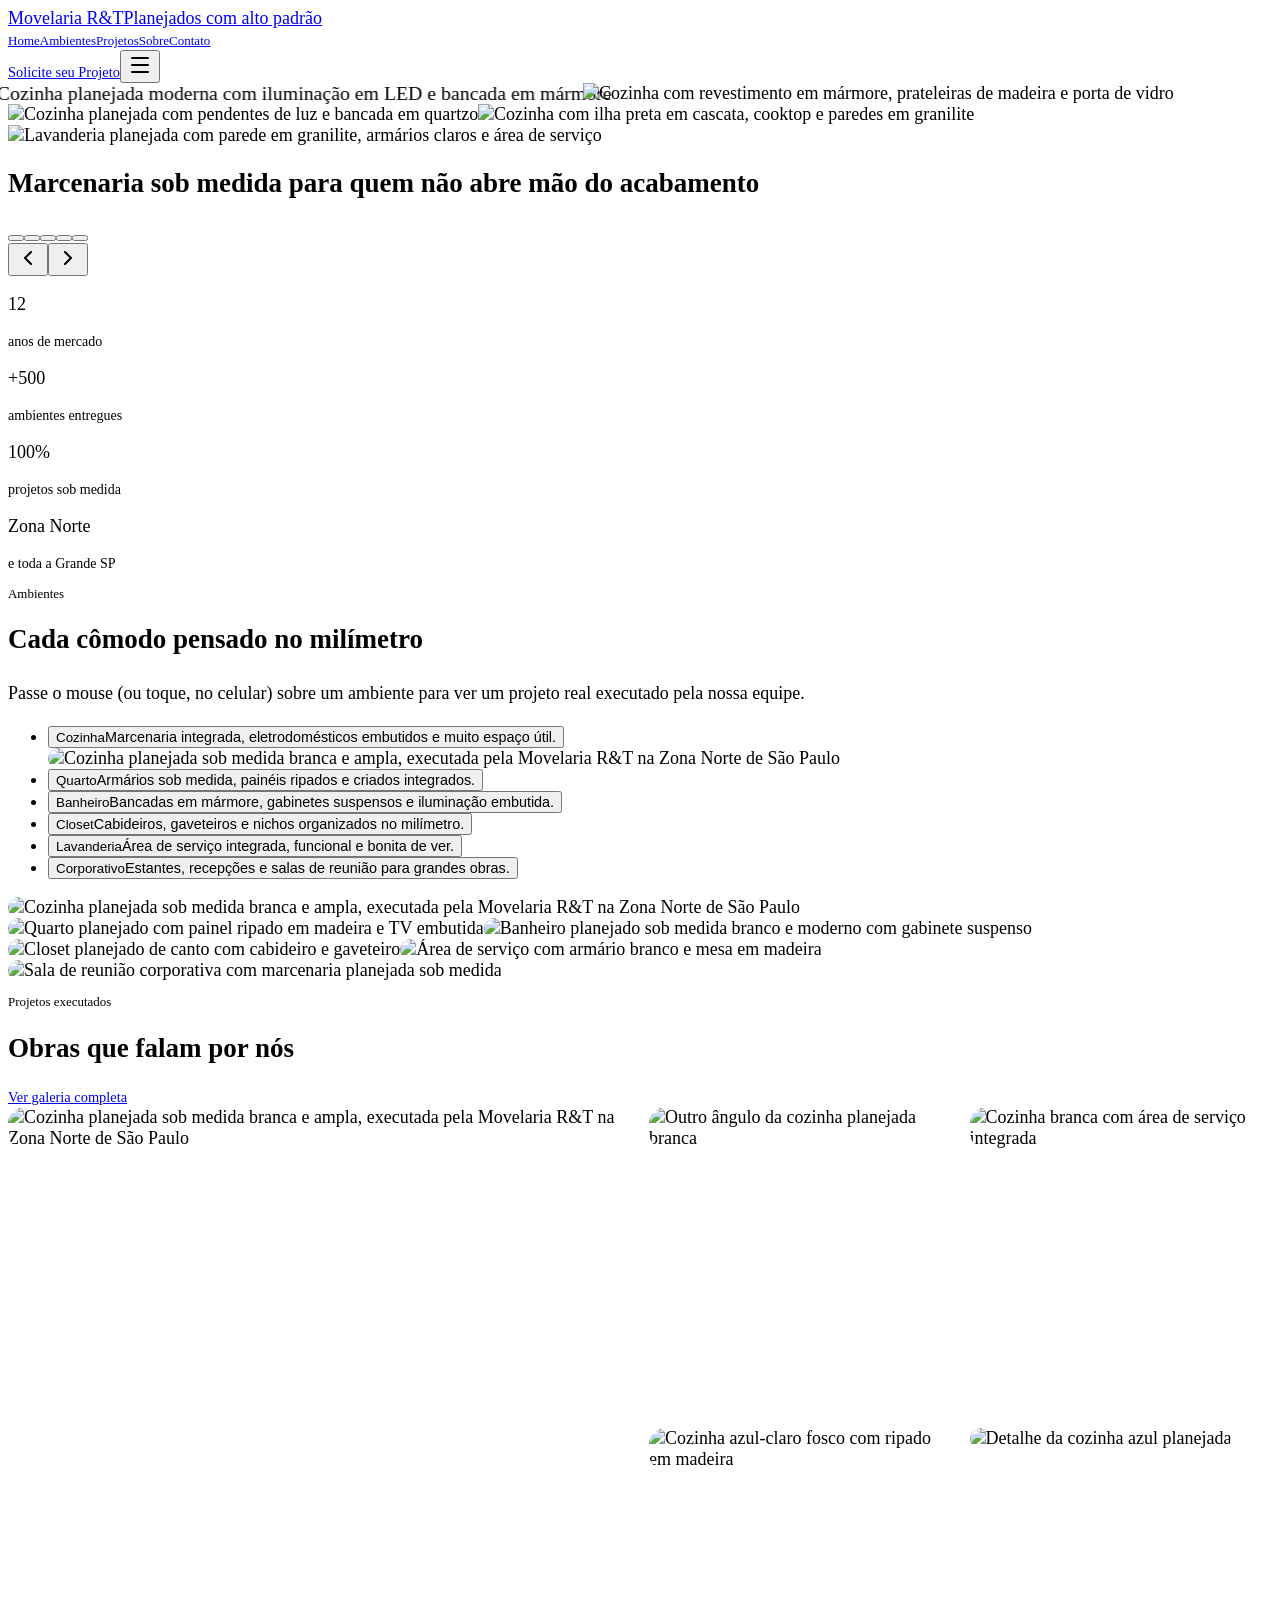
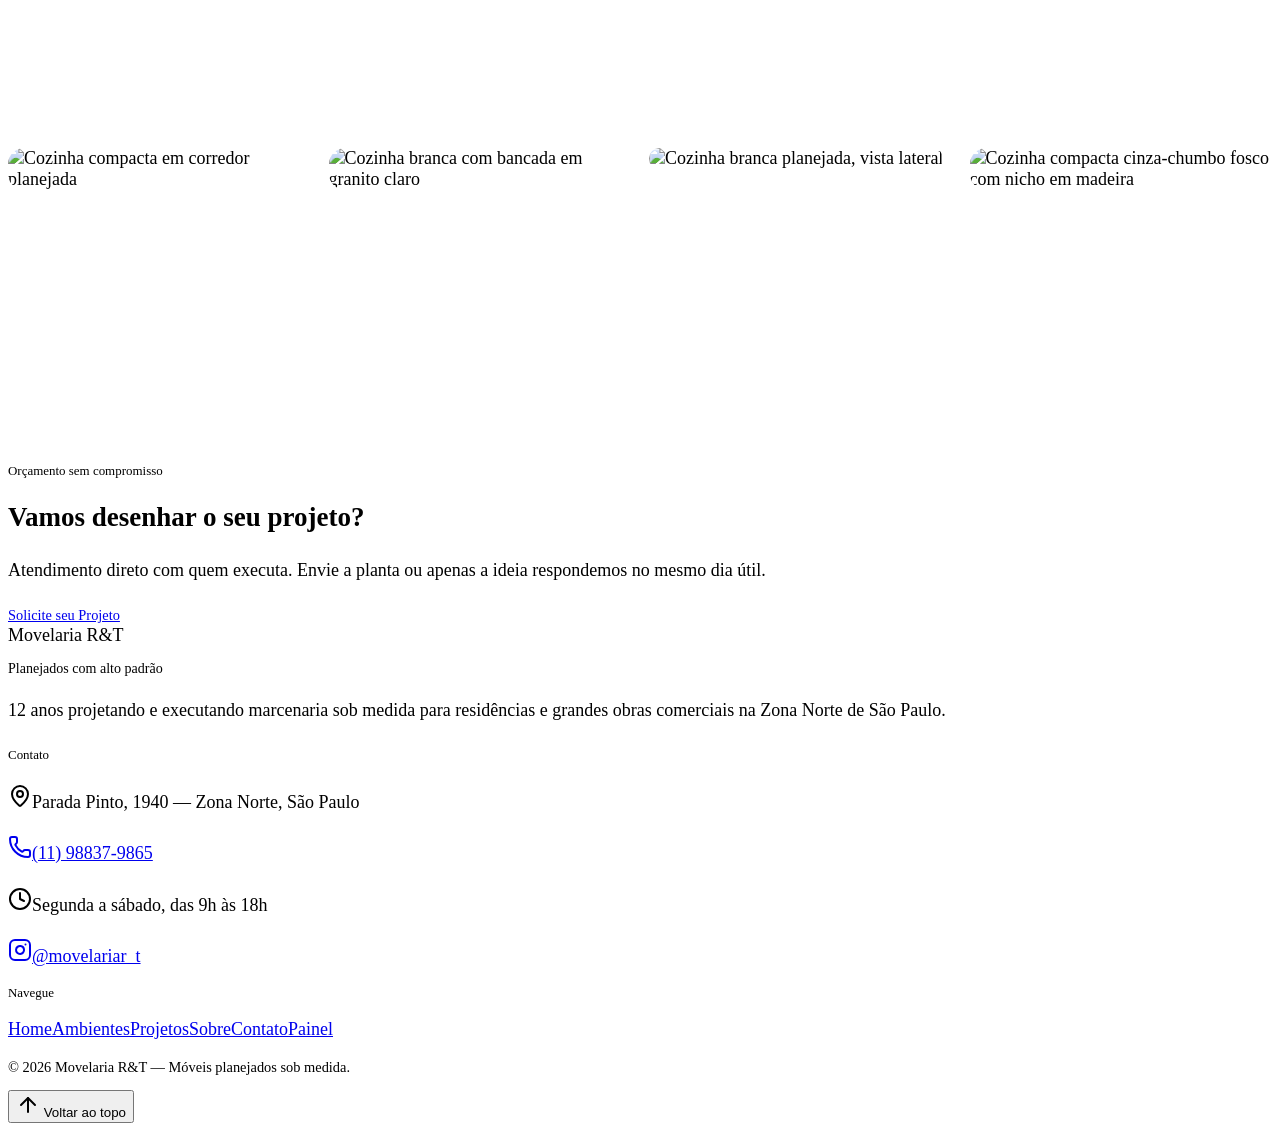
==== movelaria/index.html @ a022938f "Add files via upload" ====
<!DOCTYPE html><html lang="pt-BR"><head><meta charSet="utf-8"/><meta name="viewport" content="width=device-width, initial-scale=1"/><link rel="preload" as="image" href="/fotos/carrossel-cozinha-01.jpg"/><link rel="stylesheet" href="/assets/styles-Cz2p9rDg.css" data-precedence="default"/><link rel="stylesheet" href="https://fonts.googleapis.com/css2?family=Cormorant+Garamond:wght@300;400;500&amp;family=Jost:wght@300;400;500&amp;display=swap" data-precedence="default"/><title>Movelaria | Móveis Planejados sob Medida — Zona Norte SP</title><meta name="author" content="Movelaria"/><meta property="og:type" content="website"/><meta name="twitter:card" content="summary_large_image"/><meta name="description" content="Cozinhas, quartos, banheiros e closets planejados com acabamento de alto padrão. 12 anos atendendo a Zona Norte de São Paulo. Solicite seu projeto."/><meta property="og:title" content="Movelaria | Móveis Planejados sob Medida"/><meta property="og:description" content="Marcenaria sob medida com 12 anos de experiência em projetos residenciais e comerciais."/><link rel="modulepreload" href="/assets/index-DcZUZGsz.js"/><link rel="modulepreload" href="/assets/jsx-runtime-Cltr0gcK.js"/><link rel="modulepreload" href="/assets/routes-DdQ3YMB3.js"/><link rel="modulepreload" href="/assets/Ambientes-DX7D6FOT.js"/><link rel="modulepreload" href="/assets/CtaFaixa-C2SRg3dy.js"/><link rel="modulepreload" href="/assets/Galeria-Cj_uf8zE.js"/><link rel="preconnect" href="https://fonts.googleapis.com"/><link rel="preconnect" href="https://fonts.gstatic.com" crossorigin="anonymous"/><link rel="icon" href="/favicon-64.png" type="image/png"/><link rel="shortcut icon" href="/favicon.ico"/><link rel="icon" href="/favicon-64.png" type="image/png"/><link rel="apple-touch-icon" href="/apple-touch-icon.png"/><link id="fullscreen-carousel-css" rel="stylesheet" href="/carrossel.css"/><style>html{font-size:18px}img{border-radius:0.9rem}figure{border-radius:0.9rem;overflow:hidden}section[class*="h-[78vh]"] img{border-radius:0}section[class*="h-[78vh]"] a[href*="wa.me"]{display:none}header span.font-display{font-weight:300!important}header nav a,header nav a.text-xs{font-size:13px!important}@keyframes kenBurnsIn{from{transform:scale(1)}to{transform:scale(1.1)}}section[class*="h-[78vh]"]>img{transition-property:opacity!important;transition-duration:500ms!important;transition-timing-function:ease-in-out!important;transform:scale(1);will-change:opacity,transform}section[class*="h-[78vh]"]>img.opacity-100{animation:kenBurnsIn 6000ms ease-out forwards}@media (prefers-reduced-motion:reduce){section[class*="h-[78vh]"]>img{animation:none!important;transition-duration:1ms!important;transform:none!important}}.gallery-bento{display:grid!important;grid-template-columns:repeat(2,minmax(0,1fr));grid-auto-flow:row;gap:1rem;column-count:auto!important}.gallery-bento>figure{aspect-ratio:1;margin:0!important;border-radius:.5rem}.gallery-bento>figure:first-child{grid-column:span 2;grid-row:span 2}.gallery-bento img{width:100%;height:100%;object-fit:cover}@media(min-width:1024px){.gallery-bento{grid-template-columns:repeat(4,minmax(0,1fr))}}
.text-sm{font-size:1rem!important;line-height:1.7}
.text-xs{font-size:0.8rem!important}
[class*="text-[0.6"]{font-size:0.78rem!important}
.eyebrow{font-size:0.72rem!important}
section[class*="grid"]>*,form{min-width:0}</style><!--ajustes--><meta property="og:image" content="https://www.movelariaret.com.br/og/og-home.jpg"/><meta property="og:image:width" content="1200"/><meta property="og:image:height" content="630"/><meta property="og:url" content="https://www.movelariaret.com.br/"/><meta name="twitter:image" content="https://www.movelariaret.com.br/og/og-home.jpg"/><link rel="canonical" href="https://www.movelariaret.com.br/"/><script>window.__META={"ogImage": "https://www.movelariaret.com.br/og/og-home.jpg", "canonical": "https://www.movelariaret.com.br/", "ogUrl": "https://www.movelariaret.com.br/"};window.__DIMS={"/fotos/cozinha-DWkRlfWETX1_02.jpg": [810, 1080], "/fotos/quarto-DW2E0BmkVlg_01.jpg": [810, 1080], "/fotos/comercial-referencia-DZGRA_flgop_02.jpg": [1080, 810], "/fotos/cozinha-DW7Qq65EXWt_01.jpg": [810, 1080], "/fotos/cozinha-DXh1Oe4kTrx_03.jpg": [960, 1062], "/fotos/closet-DXP1SAZkfRb_03.jpg": [810, 1080], "/fotos/banheiro-DanOJGjEbA2_01.jpg": [823, 1080], "/fotos/cozinha-DWkRlfWETX1_01.jpg": [810, 1080], "/fotos/comercial-referencia-DZGRA_flgop_01.jpg": [1080, 810], "/fotos/banheiro-DV3p7CIkZ40_01.jpg": [810, 1080], "/fotos/banheiro-DWXc3UDEY2V.jpg": [810, 1080], "/fotos/comercial-referencia-DZGRA_flgop_03.jpg": [1080, 810], "/fotos/quarto-DW2E0BmkVlg_03.jpg": [810, 1080], "/fotos/quarto-DWCkOZ3Eet_.jpg": [810, 1080], "/fotos/closet-DXP1SAZkfRb_02.jpg": [810, 1080], "/fotos/cozinha-DV8_mw0Dkms_02.jpg": [810, 1080], "/fotos/banheiro-DV3p7CIkZ40_02.jpg": [810, 1080], "/fotos/cozinha-DXh1Oe4kTrx_01.jpg": [960, 1062], "/fotos/carrossel-cozinha-01.jpg": [1920, 800], "/fotos/carrossel-cozinha-02.jpg": [1920, 800], "/fotos/carrossel-cozinha-03.jpg": [1920, 800], "/fotos/carrossel-cozinha-04.jpg": [1920, 800], "/fotos/carrossel-lavanderia-01.jpg": [1920, 800], "/fotos/cozinha-DXh1Oe4kTrx_02.jpg": [900, 995], "/fotos/cozinha-DW7Qq65EXWt_02.jpg": [810, 1080], "/fotos/quarto-DW2E0BmkVlg_02.jpg": [810, 1080], "/fotos/cozinha-DV8_mw0Dkms_01.jpg": [810, 1080], "/fotos/cozinha-DV8_mw0Dkms_03.jpg": [810, 1080], "/fotos/closet-DXP1SAZkfRb_01.jpg": [810, 1080], "/fotos/cozinha-DW7Qq65EXWt_03.jpg": [810, 1080], "/fotos/banheiro-DV3p7CIkZ40_03.jpg": [810, 1080], "/og/og-home.jpg": [1200, 630], "/og/og-ambientes.jpg": [1200, 630], "/og/og-projetos.jpg": [1200, 630], "/og/og-sobre.jpg": [1200, 630], "/og/og-contato.jpg": [1200, 630]};</script><script src="/ajustes.js" defer></script><!--/ajustes--></head><body><div class="flex min-h-screen flex-col"><header class="sticky top-0 z-50 border-b border-border/70 bg-background/90 backdrop-blur"><div class="mx-auto flex h-20 max-w-7xl items-center justify-between px-5 md:px-8"><a class="flex flex-col leading-none active" href="/" data-status="active" aria-current="page"><span class="font-display text-2xl font-light tracking-[0.18em] uppercase">Movelaria R&amp;T</span><span class="mt-1 text-[0.55rem] tracking-[0.3em] uppercase text-muted-foreground">Planejados com alto padrão</span></a><nav class="hidden items-center gap-9 lg:flex"><a class="text-xs uppercase tracking-[0.2em] text-foreground/70 transition-colors hover:text-gold text-gold" href="/" data-status="active" aria-current="page">Home</a><a href="/ambientes" class="text-xs uppercase tracking-[0.2em] text-foreground/70 transition-colors hover:text-gold">Ambientes</a><a href="/projetos" class="text-xs uppercase tracking-[0.2em] text-foreground/70 transition-colors hover:text-gold">Projetos</a><a href="/sobre" class="text-xs uppercase tracking-[0.2em] text-foreground/70 transition-colors hover:text-gold">Sobre</a><a href="/contato" class="text-xs uppercase tracking-[0.2em] text-foreground/70 transition-colors hover:text-gold">Contato</a></nav><div class="flex items-center gap-3"><a href="https://wa.me/5511988379865?text=Ol%C3%A1!%20Vim%20pelo%20site%20e%20gostaria%20de%20solicitar%20um%20projeto%20de%20m%C3%B3veis%20planejados." target="_blank" rel="noopener noreferrer" class="items-center justify-center gap-2 whitespace-nowrap font-medium cursor-pointer transition-colors focus-visible:outline-none focus-visible:ring-1 focus-visible:ring-ring disabled:pointer-events-none disabled:opacity-50 disabled:cursor-not-allowed [&amp;_svg]:pointer-events-none [&amp;_svg]:size-4 [&amp;_svg]:shrink-0 bg-gold text-primary-foreground uppercase tracking-[0.18em] text-xs hover:bg-ink hover:text-ink-foreground h-11 px-8 hidden sm:inline-flex rounded-full">Solicite seu Projeto</a><button type="button" aria-label="Abrir menu" class="inline-flex h-10 w-10 items-center justify-center text-foreground lg:hidden"><svg xmlns="http://www.w3.org/2000/svg" width="24" height="24" viewBox="0 0 24 24" fill="none" stroke="currentColor" stroke-width="2" stroke-linecap="round" stroke-linejoin="round" class="lucide lucide-menu size-5" aria-hidden="true"><path d="M4 5h16"></path><path d="M4 12h16"></path><path d="M4 19h16"></path></svg></button></div></div></header><main class="flex-1"><!--$--><section class="relative h-[78vh] min-h-[520px] w-full overflow-hidden bg-ink"><img src="/fotos/carrossel-cozinha-01.jpg" alt="Cozinha planejada moderna com iluminação em LED e bancada em mármore" loading="eager" class="absolute inset-0 size-full object-cover transition-opacity duration-1000 opacity-100" width="1920" height="800"/><img src="/fotos/carrossel-cozinha-02.jpg" alt="Cozinha com revestimento em mármore, prateleiras de madeira e porta de vidro" loading="lazy" class="absolute inset-0 size-full object-cover transition-opacity duration-1000 opacity-0" width="1920" height="800"/><img src="/fotos/carrossel-cozinha-03.jpg" alt="Cozinha planejada com pendentes de luz e bancada em quartzo" loading="lazy" class="absolute inset-0 size-full object-cover transition-opacity duration-1000 opacity-0" width="1920" height="800"/><img src="/fotos/carrossel-cozinha-04.jpg" alt="Cozinha com ilha preta em cascata, cooktop e paredes em granilite" loading="lazy" class="absolute inset-0 size-full object-cover transition-opacity duration-1000 opacity-0" width="1920" height="800"/><img src="/fotos/carrossel-lavanderia-01.jpg" alt="Lavanderia planejada com parede em granilite, armários claros e área de serviço" loading="lazy" class="absolute inset-0 size-full object-cover transition-opacity duration-1000 opacity-0" width="1920" height="800"/><div class="absolute inset-0 bg-gradient-to-t from-ink/85 via-ink/40 to-ink/25"></div><div class="relative mx-auto flex h-full max-w-7xl flex-col justify-end px-5 pb-20 md:px-8"><h1 class="mt-4 max-w-3xl font-display text-4xl leading-[1.05] text-ink-foreground sm:text-6xl md:text-7xl">Marcenaria sob medida para quem não abre mão do acabamento</h1><div class="mt-9 flex flex-wrap items-center gap-4"><div class="flex items-center gap-2"><button type="button" aria-label="Ir para o slide 1" class="h-[2px] transition-all w-10 bg-gold"></button><button type="button" aria-label="Ir para o slide 2" class="h-[2px] transition-all w-5 bg-ink-foreground/40"></button><button type="button" aria-label="Ir para o slide 3" class="h-[2px] transition-all w-5 bg-ink-foreground/40"></button><button type="button" aria-label="Ir para o slide 4" class="h-[2px] transition-all w-5 bg-ink-foreground/40"></button><button type="button" aria-label="Ir para o slide 5" class="h-[2px] transition-all w-5 bg-ink-foreground/40"></button></div></div></div><button type="button" aria-label="Slide anterior" class="absolute left-3 top-1/2 hidden size-11 -translate-y-1/2 items-center justify-center border border-ink-foreground/30 text-ink-foreground transition-colors hover:border-gold hover:text-gold md:inline-flex"><svg xmlns="http://www.w3.org/2000/svg" width="24" height="24" viewBox="0 0 24 24" fill="none" stroke="currentColor" stroke-width="2" stroke-linecap="round" stroke-linejoin="round" class="lucide lucide-chevron-left size-5" aria-hidden="true"><path d="m15 18-6-6 6-6"></path></svg></button><button type="button" aria-label="Próximo slide" class="absolute right-3 top-1/2 hidden size-11 -translate-y-1/2 items-center justify-center border border-ink-foreground/30 text-ink-foreground transition-colors hover:border-gold hover:text-gold md:inline-flex"><svg xmlns="http://www.w3.org/2000/svg" width="24" height="24" viewBox="0 0 24 24" fill="none" stroke="currentColor" stroke-width="2" stroke-linecap="round" stroke-linejoin="round" class="lucide lucide-chevron-right size-5" aria-hidden="true"><path d="m9 18 6-6-6-6"></path></svg></button></section><section class="border-b border-border bg-card"><div class="mx-auto grid max-w-7xl grid-cols-2 gap-8 px-5 py-14 md:grid-cols-4 md:px-8"><div><p class="font-display text-4xl text-gold md:text-5xl">12</p><p class="mt-2 text-[0.65rem] uppercase tracking-[0.2em] text-muted-foreground">anos de mercado</p></div><div><p class="font-display text-4xl text-gold md:text-5xl">+500</p><p class="mt-2 text-[0.65rem] uppercase tracking-[0.2em] text-muted-foreground">ambientes entregues</p></div><div><p class="font-display text-4xl text-gold md:text-5xl">100%</p><p class="mt-2 text-[0.65rem] uppercase tracking-[0.2em] text-muted-foreground">projetos sob medida</p></div><div><p class="font-display text-4xl text-gold md:text-5xl">Zona Norte</p><p class="mt-2 text-[0.65rem] uppercase tracking-[0.2em] text-muted-foreground">e toda a Grande SP</p></div></div></section><section class="mx-auto max-w-7xl px-5 py-24 md:px-8"><p class="eyebrow">Ambientes</p><h2 class="rule-gold mt-3 max-w-2xl font-display text-3xl md:text-5xl">Cada cômodo pensado no milímetro</h2><p class="mt-6 max-w-xl text-sm leading-relaxed text-muted-foreground">Passe o mouse (ou toque, no celular) sobre um ambiente para ver um projeto real executado pela nossa equipe.</p><div class="mt-12 grid gap-10 lg:grid-cols-[minmax(0,0.9fr)_minmax(0,1.1fr)]"><ul class="self-center divide-y divide-border border-y border-border"><li><button type="button" class="group flex w-full items-center justify-between gap-6 py-6 text-left"><span><span class="font-display text-2xl transition-colors md:text-3xl text-gold">Cozinha</span><span class="mt-1 block text-xs leading-relaxed text-muted-foreground">Marcenaria integrada, eletrodomésticos embutidos e muito espaço útil.</span></span><span class="h-px shrink-0 transition-all w-12 bg-gold"></span></button><div class="lg:hidden"><img src="/fotos/cozinha-DXh1Oe4kTrx_01.jpg" alt="Cozinha planejada sob medida branca e ampla, executada pela Movelaria R&T na Zona Norte de São Paulo" loading="lazy" class="mb-6 aspect-[4/3] w-full object-cover" width="960" height="1062"/></div></li><li><button type="button" class="group flex w-full items-center justify-between gap-6 py-6 text-left"><span><span class="font-display text-2xl transition-colors md:text-3xl text-foreground">Quarto</span><span class="mt-1 block text-xs leading-relaxed text-muted-foreground">Armários sob medida, painéis ripados e criados integrados.</span></span><span class="h-px shrink-0 transition-all w-6 bg-border"></span></button><div class="lg:hidden"></div></li><li><button type="button" class="group flex w-full items-center justify-between gap-6 py-6 text-left"><span><span class="font-display text-2xl transition-colors md:text-3xl text-foreground">Banheiro</span><span class="mt-1 block text-xs leading-relaxed text-muted-foreground">Bancadas em mármore, gabinetes suspensos e iluminação embutida.</span></span><span class="h-px shrink-0 transition-all w-6 bg-border"></span></button><div class="lg:hidden"></div></li><li><button type="button" class="group flex w-full items-center justify-between gap-6 py-6 text-left"><span><span class="font-display text-2xl transition-colors md:text-3xl text-foreground">Closet</span><span class="mt-1 block text-xs leading-relaxed text-muted-foreground">Cabideiros, gaveteiros e nichos organizados no milímetro.</span></span><span class="h-px shrink-0 transition-all w-6 bg-border"></span></button><div class="lg:hidden"></div></li><li><button type="button" class="group flex w-full items-center justify-between gap-6 py-6 text-left"><span><span class="font-display text-2xl transition-colors md:text-3xl text-foreground">Lavanderia</span><span class="mt-1 block text-xs leading-relaxed text-muted-foreground">Área de serviço integrada, funcional e bonita de ver.</span></span><span class="h-px shrink-0 transition-all w-6 bg-border"></span></button><div class="lg:hidden"></div></li><li><button type="button" class="group flex w-full items-center justify-between gap-6 py-6 text-left"><span><span class="font-display text-2xl transition-colors md:text-3xl text-foreground">Corporativo</span><span class="mt-1 block text-xs leading-relaxed text-muted-foreground">Estantes, recepções e salas de reunião para grandes obras.</span></span><span class="h-px shrink-0 transition-all w-6 bg-border"></span></button><div class="lg:hidden"></div></li></ul><div class="relative hidden aspect-[4/5] w-full overflow-hidden bg-muted lg:block"><img src="/fotos/cozinha-DXh1Oe4kTrx_01.jpg" alt="Cozinha planejada sob medida branca e ampla, executada pela Movelaria R&T na Zona Norte de São Paulo" loading="lazy" class="absolute inset-0 size-full object-cover transition-opacity duration-700 opacity-100" width="960" height="1062"/><img src="/fotos/quarto-DWCkOZ3Eet_.jpg" alt="Quarto planejado com painel ripado em madeira e TV embutida" loading="lazy" class="absolute inset-0 size-full object-cover transition-opacity duration-700 opacity-0" width="810" height="1080"/><img src="/fotos/banheiro-DWXc3UDEY2V.jpg" alt="Banheiro planejado sob medida branco e moderno com gabinete suspenso" loading="lazy" class="absolute inset-0 size-full object-cover transition-opacity duration-700 opacity-0" width="810" height="1080"/><img src="/fotos/closet-DXP1SAZkfRb_01.jpg" alt="Closet planejado de canto com cabideiro e gaveteiro" loading="lazy" class="absolute inset-0 size-full object-cover transition-opacity duration-700 opacity-0" width="810" height="1080"/><img src="/fotos/cozinha-DW7Qq65EXWt_02.jpg" alt="Área de serviço com armário branco e mesa em madeira" loading="lazy" class="absolute inset-0 size-full object-cover transition-opacity duration-700 opacity-0" width="810" height="1080"/><img src="/fotos/comercial-referencia-DZGRA_flgop_02.jpg" alt="Sala de reunião corporativa com marcenaria planejada sob medida" loading="lazy" class="absolute inset-0 size-full object-cover transition-opacity duration-700 opacity-0" width="1080" height="810"/></div></div></section><section class="bg-card"><div class="mx-auto max-w-7xl px-5 py-24 md:px-8"><div class="flex flex-wrap items-end justify-between gap-6"><div><p class="eyebrow">Projetos executados</p><h2 class="rule-gold mt-3 font-display text-3xl md:text-5xl">Obras que falam por nós</h2></div><a href="/projetos" class="inline-flex items-center justify-center gap-2 whitespace-nowrap font-medium cursor-pointer transition-colors focus-visible:outline-none focus-visible:ring-1 focus-visible:ring-ring disabled:pointer-events-none disabled:opacity-50 disabled:cursor-not-allowed [&amp;_svg]:pointer-events-none [&amp;_svg]:size-4 [&amp;_svg]:shrink-0 border border-gold text-gold uppercase tracking-[0.18em] text-xs hover:bg-gold hover:text-primary-foreground h-11 rounded-full px-8">Ver galeria completa</a></div><div class="mt-12"><div class="gallery-bento columns-1 gap-4 sm:columns-2 lg:columns-3 [&amp;&gt;*]:mb-4"><figure class="group overflow-hidden break-inside-avoid bg-muted"><img src="/fotos/cozinha-DXh1Oe4kTrx_01.jpg" alt="Cozinha planejada sob medida branca e ampla, executada pela Movelaria R&T na Zona Norte de São Paulo" loading="lazy" class="w-full object-cover transition-transform duration-700 group-hover:scale-[1.03]" width="960" height="1062"/></figure><figure class="group overflow-hidden break-inside-avoid bg-muted"><img src="/fotos/cozinha-DXh1Oe4kTrx_02.jpg" alt="Outro ângulo da cozinha planejada branca" loading="lazy" class="w-full object-cover transition-transform duration-700 group-hover:scale-[1.03]" width="900" height="995"/></figure><figure class="group overflow-hidden break-inside-avoid bg-muted"><img src="/fotos/cozinha-DXh1Oe4kTrx_03.jpg" alt="Cozinha branca com área de serviço integrada" loading="lazy" class="w-full object-cover transition-transform duration-700 group-hover:scale-[1.03]" width="960" height="1062"/></figure><figure class="group overflow-hidden break-inside-avoid bg-muted"><img src="/fotos/cozinha-DV8_mw0Dkms_01.jpg" alt="Cozinha azul-claro fosco com ripado em madeira" loading="lazy" class="w-full object-cover transition-transform duration-700 group-hover:scale-[1.03]" width="810" height="1080"/></figure><figure class="group overflow-hidden break-inside-avoid bg-muted"><img src="/fotos/cozinha-DV8_mw0Dkms_02.jpg" alt="Detalhe da cozinha azul planejada" loading="lazy" class="w-full object-cover transition-transform duration-700 group-hover:scale-[1.03]" width="810" height="1080"/></figure><figure class="group overflow-hidden break-inside-avoid bg-muted"><img src="/fotos/cozinha-DV8_mw0Dkms_03.jpg" alt="Cozinha compacta em corredor planejada" loading="lazy" class="w-full object-cover transition-transform duration-700 group-hover:scale-[1.03]" width="810" height="1080"/></figure><figure class="group overflow-hidden break-inside-avoid bg-muted"><img src="/fotos/cozinha-DW7Qq65EXWt_01.jpg" alt="Cozinha branca com bancada em granito claro" loading="lazy" class="w-full object-cover transition-transform duration-700 group-hover:scale-[1.03]" width="810" height="1080"/></figure><figure class="group overflow-hidden break-inside-avoid bg-muted"><img src="/fotos/cozinha-DW7Qq65EXWt_03.jpg" alt="Cozinha branca planejada, vista lateral" loading="lazy" class="w-full object-cover transition-transform duration-700 group-hover:scale-[1.03]" width="810" height="1080"/></figure><figure class="group overflow-hidden break-inside-avoid bg-muted"><img src="/fotos/cozinha-DWkRlfWETX1_01.jpg" alt="Cozinha compacta cinza-chumbo fosco com nicho em madeira" loading="lazy" class="w-full object-cover transition-transform duration-700 group-hover:scale-[1.03]" width="810" height="1080"/></figure></div></div></div></section><section class="bg-ink"><div class="mx-auto flex max-w-5xl flex-col items-center px-5 py-24 text-center md:px-8"><p class="eyebrow">Orçamento sem compromisso</p><h2 class="mt-4 font-display text-3xl text-ink-foreground md:text-5xl">Vamos desenhar o seu projeto?</h2><p class="mt-5 max-w-xl text-sm leading-relaxed text-ink-foreground/70">Atendimento direto com quem executa. Envie a planta ou apenas a ideia
respondemos no mesmo dia útil.</p><a href="https://wa.me/5511988379865?text=Ol%C3%A1!%20Vim%20pelo%20site%20e%20gostaria%20de%20solicitar%20um%20projeto%20de%20m%C3%B3veis%20planejados." target="_blank" rel="noopener noreferrer" class="inline-flex items-center justify-center gap-2 whitespace-nowrap font-medium cursor-pointer transition-colors focus-visible:outline-none focus-visible:ring-1 focus-visible:ring-ring disabled:pointer-events-none disabled:opacity-50 disabled:cursor-not-allowed [&amp;_svg]:pointer-events-none [&amp;_svg]:size-4 [&amp;_svg]:shrink-0 bg-gold text-primary-foreground uppercase tracking-[0.18em] text-xs hover:bg-ink hover:text-ink-foreground h-14 px-10 mt-9 rounded-full">Solicite seu Projeto</a></div></section><script>(function(a,f){let l;try{l=JSON.parse(sessionStorage.getItem(a)||"{}")}catch{return}const n=l?.[f||history.state?.__TSR_key];let c=!1;for(const t in n){const e=n[t],o=e?.scrollX,s=e?.scrollY;if(Number.isFinite(o)&&Number.isFinite(s)){if(t==="window")scrollTo(o,s),c=!0;else if(t)try{const r=document.querySelector(t);r&&(r.scrollLeft=o,r.scrollTop=s)}catch{}}}if(c)return;const i=location.hash.slice(1);if(i){const t=history.state?.__hashScrollIntoViewOptions??!0;if(t){const e=document.getElementById(i);e&&e.scrollIntoView(t)}return}scrollTo(0,0)})("tsr-scroll-restoration-v1_3");document.currentScript.remove()</script><!--/$--></main><footer class="bg-ink text-ink-foreground"><div class="mx-auto max-w-7xl px-5 py-16 md:px-8"><div class="grid gap-12 md:grid-cols-3"><div><span class="font-display text-2xl uppercase tracking-[0.22em]">Movelaria R&amp;T</span><p class="mt-2 text-[0.6rem] uppercase tracking-[0.3em] text-gold">Planejados com alto padrão</p><p class="mt-6 max-w-xs text-sm leading-relaxed text-ink-foreground/70">12 anos projetando e executando marcenaria sob medida para residências e grandes obras comerciais na Zona Norte de São Paulo.</p></div><div class="space-y-4 text-sm text-ink-foreground/80"><p class="eyebrow">Contato</p><p class="flex items-start gap-3"><svg xmlns="http://www.w3.org/2000/svg" width="24" height="24" viewBox="0 0 24 24" fill="none" stroke="currentColor" stroke-width="2" stroke-linecap="round" stroke-linejoin="round" class="lucide lucide-map-pin mt-0.5 size-4 text-gold" aria-hidden="true"><path d="M20 10c0 4.993-5.539 10.193-7.399 11.799a1 1 0 0 1-1.202 0C9.539 20.193 4 14.993 4 10a8 8 0 0 1 16 0"></path><circle cx="12" cy="10" r="3"></circle></svg>Parada Pinto, 1940 — Zona Norte, São Paulo</p><a class="flex items-start gap-3 transition-colors hover:text-gold" href="https://wa.me/5511988379865?text=Ol%C3%A1!%20Vim%20pelo%20site%20e%20gostaria%20de%20solicitar%20um%20projeto%20de%20m%C3%B3veis%20planejados." target="_blank" rel="noopener noreferrer"><svg xmlns="http://www.w3.org/2000/svg" width="24" height="24" viewBox="0 0 24 24" fill="none" stroke="currentColor" stroke-width="2" stroke-linecap="round" stroke-linejoin="round" class="lucide lucide-phone mt-0.5 size-4 text-gold" aria-hidden="true"><path d="M13.832 16.568a1 1 0 0 0 1.213-.303l.355-.465A2 2 0 0 1 17 15h3a2 2 0 0 1 2 2v3a2 2 0 0 1-2 2A18 18 0 0 1 2 4a2 2 0 0 1 2-2h3a2 2 0 0 1 2 2v3a2 2 0 0 1-.8 1.6l-.468.351a1 1 0 0 0-.292 1.233 14 14 0 0 0 6.392 6.384"></path></svg>(11) 98837-9865</a><p class="flex items-start gap-3"><svg xmlns="http://www.w3.org/2000/svg" width="24" height="24" viewBox="0 0 24 24" fill="none" stroke="currentColor" stroke-width="2" stroke-linecap="round" stroke-linejoin="round" class="lucide lucide-clock mt-0.5 size-4 text-gold" aria-hidden="true"><circle cx="12" cy="12" r="10"></circle><path d="M12 6v6l4 2"></path></svg>Segunda a sábado, das 9h às 18h</p><a class="flex items-start gap-3 transition-colors hover:text-gold" href="https://www.instagram.com/movelariar_t/" target="_blank" rel="noopener noreferrer"><svg xmlns="http://www.w3.org/2000/svg" width="24" height="24" viewBox="0 0 24 24" fill="none" stroke="currentColor" stroke-width="2" stroke-linecap="round" stroke-linejoin="round" class="lucide lucide-instagram mt-0.5 size-4 text-gold" aria-hidden="true"><rect width="20" height="20" x="2" y="2" rx="5" ry="5"></rect><path d="M16 11.37A4 4 0 1 1 12.63 8 4 4 0 0 1 16 11.37z"></path><line x1="17.5" x2="17.51" y1="6.5" y2="6.5"></line></svg>@movelariar_t</a></div><div class="space-y-4"><p class="eyebrow">Navegue</p><div class="grid grid-cols-2 gap-2 text-sm text-ink-foreground/80"><a class="transition-colors hover:text-gold active" href="/" data-status="active" aria-current="page">Home</a><a href="/ambientes" class="transition-colors hover:text-gold">Ambientes</a><a href="/projetos" class="transition-colors hover:text-gold">Projetos</a><a href="/sobre" class="transition-colors hover:text-gold">Sobre</a><a href="/contato" class="transition-colors hover:text-gold">Contato</a><a href="/admin" class="transition-colors hover:text-gold">Painel</a></div></div></div><div class="mt-14 flex flex-col items-center justify-between gap-4 border-t border-ink-foreground/15 pt-6 text-xs text-ink-foreground/50 sm:flex-row"><p>© <!-- -->2026<!-- --> <!-- -->Movelaria R&amp;T<!-- --> — Móveis planejados sob medida.</p><button type="button" class="inline-flex items-center gap-2 uppercase tracking-[0.2em] transition-colors hover:text-gold"><svg xmlns="http://www.w3.org/2000/svg" width="24" height="24" viewBox="0 0 24 24" fill="none" stroke="currentColor" stroke-width="2" stroke-linecap="round" stroke-linejoin="round" class="lucide lucide-arrow-up size-4" aria-hidden="true"><path d="m5 12 7-7 7 7"></path><path d="M12 19V5"></path></svg> Voltar ao topo</button></div></div></footer></div><section aria-label="Notifications alt+T" tabindex="-1" aria-live="polite" aria-relevant="additions text" aria-atomic="false"></section><script class="$tsr" id="$tsr-stream-barrier">(self.$R=self.$R||{})["tsr"]=[];self.$_TSR={h(){this.hydrated=!0,this.c()},e(){this.streamEnded=!0,this.c()},c(){this.hydrated&&this.streamEnded&&(delete self.$_TSR,delete self.$R.tsr)},p(e){this.initialized?e():this.buffer.push(e)},buffer:[]};$_TSR.router=($R=>$R[0]={manifest:$R[1]={routes:$R[2]={__root__:$R[3]={preloads:$R[4]=["/assets/index-DcZUZGsz.js","/assets/jsx-runtime-Cltr0gcK.js"],scripts:$R[5]=[$R[6]={attrs:$R[7]={type:"module",async:!0,src:"/assets/index-DcZUZGsz.js"}}]},"/":$R[8]={preloads:$R[9]=["/assets/routes-DdQ3YMB3.js","/assets/Ambientes-DX7D6FOT.js","/assets/CtaFaixa-C2SRg3dy.js","/assets/Galeria-Cj_uf8zE.js"]}}},matches:$R[10]=[$R[11]={i:"__root__",u:1789561434319,s:"success",ssr:!0},$R[12]={i:"",u:1789561434325,s:"success",ssr:!0}],lastMatchId:""})($R["tsr"]);$_TSR.e();document.currentScript.remove()</script><script type="module" async="" src="/assets/index-DcZUZGsz.js"></script></body></html>
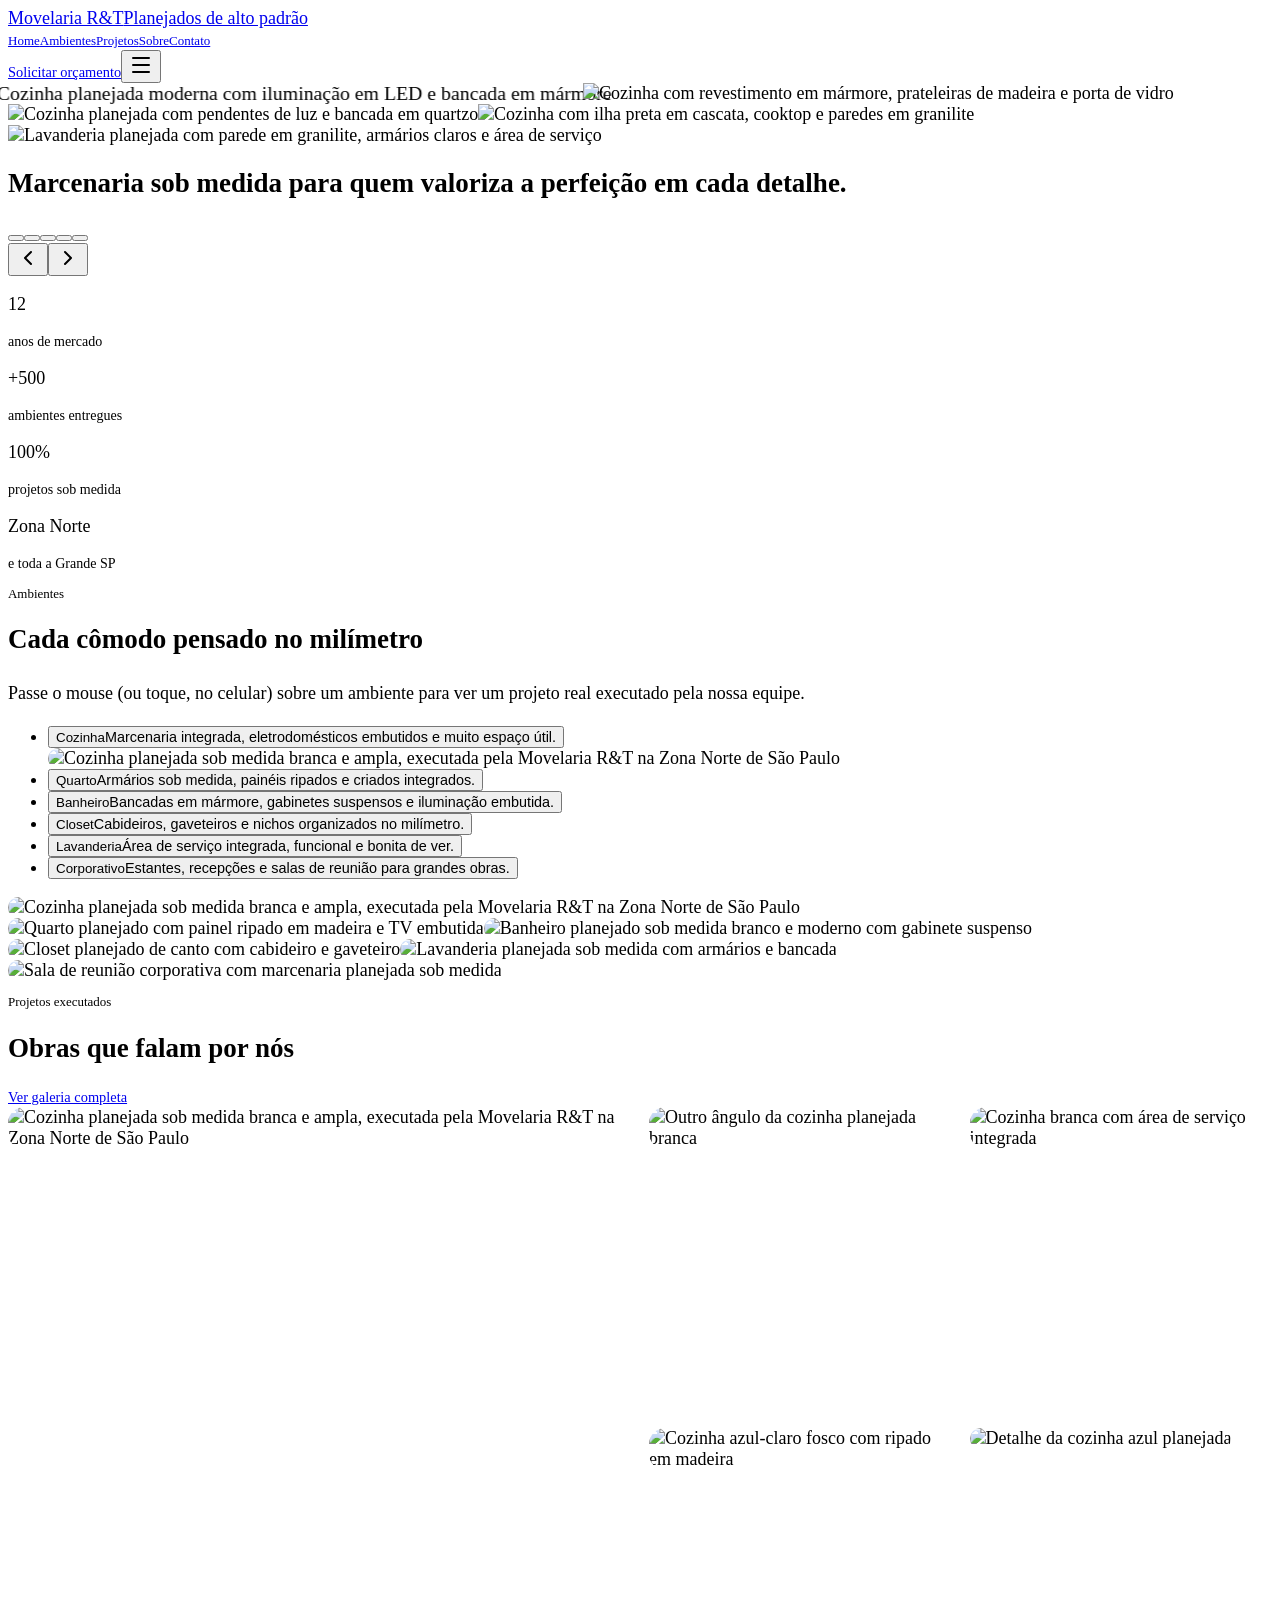
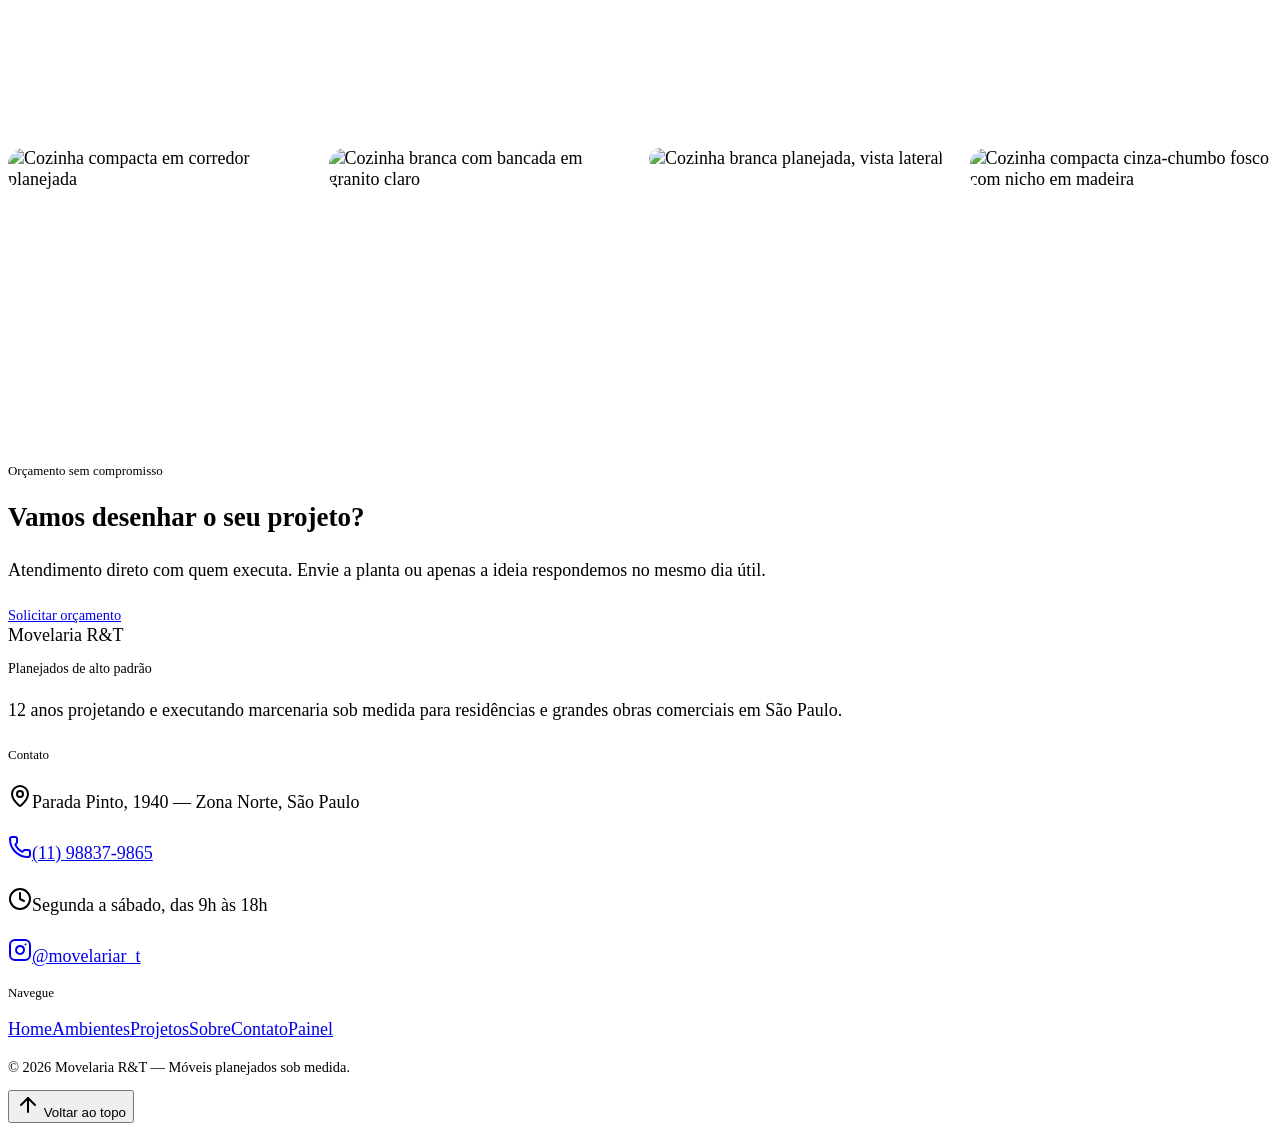
==== commit 2fab1e86: "Add files via upload" ====
--- a/movelaria/index.html
+++ b/movelaria/index.html
@@ -1,7 +1,7 @@
-<!DOCTYPE html><html lang="pt-BR"><head><meta charSet="utf-8"/><meta name="viewport" content="width=device-width, initial-scale=1"/><link rel="preload" as="image" href="/fotos/carrossel-cozinha-01.jpg"/><link rel="stylesheet" href="/assets/styles-Cz2p9rDg.css" data-precedence="default"/><link rel="stylesheet" href="https://fonts.googleapis.com/css2?family=Cormorant+Garamond:wght@300;400;500&amp;family=Jost:wght@300;400;500&amp;display=swap" data-precedence="default"/><title>Movelaria | Móveis Planejados sob Medida — Zona Norte SP</title><meta name="author" content="Movelaria"/><meta property="og:type" content="website"/><meta name="twitter:card" content="summary_large_image"/><meta name="description" content="Cozinhas, quartos, banheiros e closets planejados com acabamento de alto padrão. 12 anos atendendo a Zona Norte de São Paulo. Solicite seu projeto."/><meta property="og:title" content="Movelaria | Móveis Planejados sob Medida"/><meta property="og:description" content="Marcenaria sob medida com 12 anos de experiência em projetos residenciais e comerciais."/><link rel="modulepreload" href="/assets/index-DcZUZGsz.js"/><link rel="modulepreload" href="/assets/jsx-runtime-Cltr0gcK.js"/><link rel="modulepreload" href="/assets/routes-DdQ3YMB3.js"/><link rel="modulepreload" href="/assets/Ambientes-DX7D6FOT.js"/><link rel="modulepreload" href="/assets/CtaFaixa-C2SRg3dy.js"/><link rel="modulepreload" href="/assets/Galeria-Cj_uf8zE.js"/><link rel="preconnect" href="https://fonts.googleapis.com"/><link rel="preconnect" href="https://fonts.gstatic.com" crossorigin="anonymous"/><link rel="icon" href="/favicon-64.png" type="image/png"/><link rel="shortcut icon" href="/favicon.ico"/><link rel="icon" href="/favicon-64.png" type="image/png"/><link rel="apple-touch-icon" href="/apple-touch-icon.png"/><link id="fullscreen-carousel-css" rel="stylesheet" href="/carrossel.css"/><style>html{font-size:18px}img{border-radius:0.9rem}figure{border-radius:0.9rem;overflow:hidden}section[class*="h-[78vh]"] img{border-radius:0}section[class*="h-[78vh]"] a[href*="wa.me"]{display:none}header span.font-display{font-weight:300!important}header nav a,header nav a.text-xs{font-size:13px!important}@keyframes kenBurnsIn{from{transform:scale(1)}to{transform:scale(1.1)}}section[class*="h-[78vh]"]>img{transition-property:opacity!important;transition-duration:500ms!important;transition-timing-function:ease-in-out!important;transform:scale(1);will-change:opacity,transform}section[class*="h-[78vh]"]>img.opacity-100{animation:kenBurnsIn 6000ms ease-out forwards}@media (prefers-reduced-motion:reduce){section[class*="h-[78vh]"]>img{animation:none!important;transition-duration:1ms!important;transform:none!important}}.gallery-bento{display:grid!important;grid-template-columns:repeat(2,minmax(0,1fr));grid-auto-flow:row;gap:1rem;column-count:auto!important}.gallery-bento>figure{aspect-ratio:1;margin:0!important;border-radius:.5rem}.gallery-bento>figure:first-child{grid-column:span 2;grid-row:span 2}.gallery-bento img{width:100%;height:100%;object-fit:cover}@media(min-width:1024px){.gallery-bento{grid-template-columns:repeat(4,minmax(0,1fr))}}
+<!DOCTYPE html><html lang="pt-BR"><head><meta charSet="utf-8"/><meta name="viewport" content="width=device-width, initial-scale=1"/><link rel="preload" as="image" href="/fotos/carrossel-cozinha-01.jpg"/><link rel="stylesheet" href="/assets/styles-Cz2p9rDg.css" data-precedence="default"/><link rel="stylesheet" href="https://fonts.googleapis.com/css2?family=Cormorant+Garamond:wght@300;400;500&amp;family=Jost:wght@300;400;500&amp;display=swap" data-precedence="default"/><title>Movelaria | Móveis Planejados sob Medida — Zona Norte SP</title><meta name="author" content="Movelaria"/><meta property="og:type" content="website"/><meta name="twitter:card" content="summary_large_image"/><meta name="description" content="Cozinhas, quartos, banheiros e closets planejados com acabamento de alto padrão. 12 anos atendendo a Zona Norte de São Paulo. Solicitar orçamento."/><meta property="og:title" content="Movelaria | Móveis Planejados sob Medida"/><meta property="og:description" content="Marcenaria sob medida com 12 anos de experiência em projetos residenciais e comerciais."/><link rel="modulepreload" href="/assets/index-DcZUZGsz.js"/><link rel="modulepreload" href="/assets/jsx-runtime-Cltr0gcK.js"/><link rel="modulepreload" href="/assets/routes-DdQ3YMB3.js"/><link rel="modulepreload" href="/assets/Ambientes-DX7D6FOT.js"/><link rel="modulepreload" href="/assets/CtaFaixa-C2SRg3dy.js"/><link rel="modulepreload" href="/assets/Galeria-Cj_uf8zE.js"/><link rel="preconnect" href="https://fonts.googleapis.com"/><link rel="preconnect" href="https://fonts.gstatic.com" crossorigin="anonymous"/><link rel="icon" href="/favicon-64.png" type="image/png"/><link rel="shortcut icon" href="/favicon.ico"/><link rel="icon" href="/favicon-64.png" type="image/png"/><link rel="apple-touch-icon" href="/apple-touch-icon.png"/><link id="fullscreen-carousel-css" rel="stylesheet" href="/carrossel.css"/><style>html{font-size:18px}img{border-radius:0.9rem}figure{border-radius:0.9rem;overflow:hidden}section[class*="h-[78vh]"] img{border-radius:0}section[class*="h-[78vh]"] a[href*="wa.me"]{display:none}header span.font-display{font-weight:300!important}header nav a,header nav a.text-xs{font-size:13px!important}@keyframes kenBurnsIn{from{transform:scale(1)}to{transform:scale(1.1)}}section[class*="h-[78vh]"]>img{transition-property:opacity!important;transition-duration:500ms!important;transition-timing-function:ease-in-out!important;transform:scale(1);will-change:opacity,transform}section[class*="h-[78vh]"]>img.opacity-100{animation:kenBurnsIn 6000ms ease-out forwards}@media (prefers-reduced-motion:reduce){section[class*="h-[78vh]"]>img{animation:none!important;transition-duration:1ms!important;transform:none!important}}.gallery-bento{display:grid!important;grid-template-columns:repeat(2,minmax(0,1fr));grid-auto-flow:row;gap:1rem;column-count:auto!important}.gallery-bento>figure{aspect-ratio:1;margin:0!important;border-radius:.5rem}.gallery-bento>figure:first-child{grid-column:span 2;grid-row:span 2}.gallery-bento img{width:100%;height:100%;object-fit:cover}@media(min-width:1024px){.gallery-bento{grid-template-columns:repeat(4,minmax(0,1fr))}}
 .text-sm{font-size:1rem!important;line-height:1.7}
 .text-xs{font-size:0.8rem!important}
 [class*="text-[0.6"]{font-size:0.78rem!important}
 .eyebrow{font-size:0.72rem!important}
-section[class*="grid"]>*,form{min-width:0}</style><!--ajustes--><meta property="og:image" content="https://www.movelariaret.com.br/og/og-home.jpg"/><meta property="og:image:width" content="1200"/><meta property="og:image:height" content="630"/><meta property="og:url" content="https://www.movelariaret.com.br/"/><meta name="twitter:image" content="https://www.movelariaret.com.br/og/og-home.jpg"/><link rel="canonical" href="https://www.movelariaret.com.br/"/><script>window.__META={"ogImage": "https://www.movelariaret.com.br/og/og-home.jpg", "canonical": "https://www.movelariaret.com.br/", "ogUrl": "https://www.movelariaret.com.br/"};window.__DIMS={"/fotos/cozinha-DWkRlfWETX1_02.jpg": [810, 1080], "/fotos/quarto-DW2E0BmkVlg_01.jpg": [810, 1080], "/fotos/comercial-referencia-DZGRA_flgop_02.jpg": [1080, 810], "/fotos/cozinha-DW7Qq65EXWt_01.jpg": [810, 1080], "/fotos/cozinha-DXh1Oe4kTrx_03.jpg": [960, 1062], "/fotos/closet-DXP1SAZkfRb_03.jpg": [810, 1080], "/fotos/banheiro-DanOJGjEbA2_01.jpg": [823, 1080], "/fotos/cozinha-DWkRlfWETX1_01.jpg": [810, 1080], "/fotos/comercial-referencia-DZGRA_flgop_01.jpg": [1080, 810], "/fotos/banheiro-DV3p7CIkZ40_01.jpg": [810, 1080], "/fotos/banheiro-DWXc3UDEY2V.jpg": [810, 1080], "/fotos/comercial-referencia-DZGRA_flgop_03.jpg": [1080, 810], "/fotos/quarto-DW2E0BmkVlg_03.jpg": [810, 1080], "/fotos/quarto-DWCkOZ3Eet_.jpg": [810, 1080], "/fotos/closet-DXP1SAZkfRb_02.jpg": [810, 1080], "/fotos/cozinha-DV8_mw0Dkms_02.jpg": [810, 1080], "/fotos/banheiro-DV3p7CIkZ40_02.jpg": [810, 1080], "/fotos/cozinha-DXh1Oe4kTrx_01.jpg": [960, 1062], "/fotos/carrossel-cozinha-01.jpg": [1920, 800], "/fotos/carrossel-cozinha-02.jpg": [1920, 800], "/fotos/carrossel-cozinha-03.jpg": [1920, 800], "/fotos/carrossel-cozinha-04.jpg": [1920, 800], "/fotos/carrossel-lavanderia-01.jpg": [1920, 800], "/fotos/cozinha-DXh1Oe4kTrx_02.jpg": [900, 995], "/fotos/cozinha-DW7Qq65EXWt_02.jpg": [810, 1080], "/fotos/quarto-DW2E0BmkVlg_02.jpg": [810, 1080], "/fotos/cozinha-DV8_mw0Dkms_01.jpg": [810, 1080], "/fotos/cozinha-DV8_mw0Dkms_03.jpg": [810, 1080], "/fotos/closet-DXP1SAZkfRb_01.jpg": [810, 1080], "/fotos/cozinha-DW7Qq65EXWt_03.jpg": [810, 1080], "/fotos/banheiro-DV3p7CIkZ40_03.jpg": [810, 1080], "/og/og-home.jpg": [1200, 630], "/og/og-ambientes.jpg": [1200, 630], "/og/og-projetos.jpg": [1200, 630], "/og/og-sobre.jpg": [1200, 630], "/og/og-contato.jpg": [1200, 630]};</script><script src="/ajustes.js" defer></script><!--/ajustes--></head><body><div class="flex min-h-screen flex-col"><header class="sticky top-0 z-50 border-b border-border/70 bg-background/90 backdrop-blur"><div class="mx-auto flex h-20 max-w-7xl items-center justify-between px-5 md:px-8"><a class="flex flex-col leading-none active" href="/" data-status="active" aria-current="page"><span class="font-display text-2xl font-light tracking-[0.18em] uppercase">Movelaria R&amp;T</span><span class="mt-1 text-[0.55rem] tracking-[0.3em] uppercase text-muted-foreground">Planejados com alto padrão</span></a><nav class="hidden items-center gap-9 lg:flex"><a class="text-xs uppercase tracking-[0.2em] text-foreground/70 transition-colors hover:text-gold text-gold" href="/" data-status="active" aria-current="page">Home</a><a href="/ambientes" class="text-xs uppercase tracking-[0.2em] text-foreground/70 transition-colors hover:text-gold">Ambientes</a><a href="/projetos" class="text-xs uppercase tracking-[0.2em] text-foreground/70 transition-colors hover:text-gold">Projetos</a><a href="/sobre" class="text-xs uppercase tracking-[0.2em] text-foreground/70 transition-colors hover:text-gold">Sobre</a><a href="/contato" class="text-xs uppercase tracking-[0.2em] text-foreground/70 transition-colors hover:text-gold">Contato</a></nav><div class="flex items-center gap-3"><a href="https://wa.me/5511988379865?text=Ol%C3%A1!%20Vim%20pelo%20site%20e%20gostaria%20de%20solicitar%20um%20projeto%20de%20m%C3%B3veis%20planejados." target="_blank" rel="noopener noreferrer" class="items-center justify-center gap-2 whitespace-nowrap font-medium cursor-pointer transition-colors focus-visible:outline-none focus-visible:ring-1 focus-visible:ring-ring disabled:pointer-events-none disabled:opacity-50 disabled:cursor-not-allowed [&amp;_svg]:pointer-events-none [&amp;_svg]:size-4 [&amp;_svg]:shrink-0 bg-gold text-primary-foreground uppercase tracking-[0.18em] text-xs hover:bg-ink hover:text-ink-foreground h-11 px-8 hidden sm:inline-flex rounded-full">Solicite seu Projeto</a><button type="button" aria-label="Abrir menu" class="inline-flex h-10 w-10 items-center justify-center text-foreground lg:hidden"><svg xmlns="http://www.w3.org/2000/svg" width="24" height="24" viewBox="0 0 24 24" fill="none" stroke="currentColor" stroke-width="2" stroke-linecap="round" stroke-linejoin="round" class="lucide lucide-menu size-5" aria-hidden="true"><path d="M4 5h16"></path><path d="M4 12h16"></path><path d="M4 19h16"></path></svg></button></div></div></header><main class="flex-1"><!--$--><section class="relative h-[78vh] min-h-[520px] w-full overflow-hidden bg-ink"><img src="/fotos/carrossel-cozinha-01.jpg" alt="Cozinha planejada moderna com iluminação em LED e bancada em mármore" loading="eager" class="absolute inset-0 size-full object-cover transition-opacity duration-1000 opacity-100" width="1920" height="800"/><img src="/fotos/carrossel-cozinha-02.jpg" alt="Cozinha com revestimento em mármore, prateleiras de madeira e porta de vidro" loading="lazy" class="absolute inset-0 size-full object-cover transition-opacity duration-1000 opacity-0" width="1920" height="800"/><img src="/fotos/carrossel-cozinha-03.jpg" alt="Cozinha planejada com pendentes de luz e bancada em quartzo" loading="lazy" class="absolute inset-0 size-full object-cover transition-opacity duration-1000 opacity-0" width="1920" height="800"/><img src="/fotos/carrossel-cozinha-04.jpg" alt="Cozinha com ilha preta em cascata, cooktop e paredes em granilite" loading="lazy" class="absolute inset-0 size-full object-cover transition-opacity duration-1000 opacity-0" width="1920" height="800"/><img src="/fotos/carrossel-lavanderia-01.jpg" alt="Lavanderia planejada com parede em granilite, armários claros e área de serviço" loading="lazy" class="absolute inset-0 size-full object-cover transition-opacity duration-1000 opacity-0" width="1920" height="800"/><div class="absolute inset-0 bg-gradient-to-t from-ink/85 via-ink/40 to-ink/25"></div><div class="relative mx-auto flex h-full max-w-7xl flex-col justify-end px-5 pb-20 md:px-8"><h1 class="mt-4 max-w-3xl font-display text-4xl leading-[1.05] text-ink-foreground sm:text-6xl md:text-7xl">Marcenaria sob medida para quem não abre mão do acabamento</h1><div class="mt-9 flex flex-wrap items-center gap-4"><div class="flex items-center gap-2"><button type="button" aria-label="Ir para o slide 1" class="h-[2px] transition-all w-10 bg-gold"></button><button type="button" aria-label="Ir para o slide 2" class="h-[2px] transition-all w-5 bg-ink-foreground/40"></button><button type="button" aria-label="Ir para o slide 3" class="h-[2px] transition-all w-5 bg-ink-foreground/40"></button><button type="button" aria-label="Ir para o slide 4" class="h-[2px] transition-all w-5 bg-ink-foreground/40"></button><button type="button" aria-label="Ir para o slide 5" class="h-[2px] transition-all w-5 bg-ink-foreground/40"></button></div></div></div><button type="button" aria-label="Slide anterior" class="absolute left-3 top-1/2 hidden size-11 -translate-y-1/2 items-center justify-center border border-ink-foreground/30 text-ink-foreground transition-colors hover:border-gold hover:text-gold md:inline-flex"><svg xmlns="http://www.w3.org/2000/svg" width="24" height="24" viewBox="0 0 24 24" fill="none" stroke="currentColor" stroke-width="2" stroke-linecap="round" stroke-linejoin="round" class="lucide lucide-chevron-left size-5" aria-hidden="true"><path d="m15 18-6-6 6-6"></path></svg></button><button type="button" aria-label="Próximo slide" class="absolute right-3 top-1/2 hidden size-11 -translate-y-1/2 items-center justify-center border border-ink-foreground/30 text-ink-foreground transition-colors hover:border-gold hover:text-gold md:inline-flex"><svg xmlns="http://www.w3.org/2000/svg" width="24" height="24" viewBox="0 0 24 24" fill="none" stroke="currentColor" stroke-width="2" stroke-linecap="round" stroke-linejoin="round" class="lucide lucide-chevron-right size-5" aria-hidden="true"><path d="m9 18 6-6-6-6"></path></svg></button></section><section class="border-b border-border bg-card"><div class="mx-auto grid max-w-7xl grid-cols-2 gap-8 px-5 py-14 md:grid-cols-4 md:px-8"><div><p class="font-display text-4xl text-gold md:text-5xl">12</p><p class="mt-2 text-[0.65rem] uppercase tracking-[0.2em] text-muted-foreground">anos de mercado</p></div><div><p class="font-display text-4xl text-gold md:text-5xl">+500</p><p class="mt-2 text-[0.65rem] uppercase tracking-[0.2em] text-muted-foreground">ambientes entregues</p></div><div><p class="font-display text-4xl text-gold md:text-5xl">100%</p><p class="mt-2 text-[0.65rem] uppercase tracking-[0.2em] text-muted-foreground">projetos sob medida</p></div><div><p class="font-display text-4xl text-gold md:text-5xl">Zona Norte</p><p class="mt-2 text-[0.65rem] uppercase tracking-[0.2em] text-muted-foreground">e toda a Grande SP</p></div></div></section><section class="mx-auto max-w-7xl px-5 py-24 md:px-8"><p class="eyebrow">Ambientes</p><h2 class="rule-gold mt-3 max-w-2xl font-display text-3xl md:text-5xl">Cada cômodo pensado no milímetro</h2><p class="mt-6 max-w-xl text-sm leading-relaxed text-muted-foreground">Passe o mouse (ou toque, no celular) sobre um ambiente para ver um projeto real executado pela nossa equipe.</p><div class="mt-12 grid gap-10 lg:grid-cols-[minmax(0,0.9fr)_minmax(0,1.1fr)]"><ul class="self-center divide-y divide-border border-y border-border"><li><button type="button" class="group flex w-full items-center justify-between gap-6 py-6 text-left"><span><span class="font-display text-2xl transition-colors md:text-3xl text-gold">Cozinha</span><span class="mt-1 block text-xs leading-relaxed text-muted-foreground">Marcenaria integrada, eletrodomésticos embutidos e muito espaço útil.</span></span><span class="h-px shrink-0 transition-all w-12 bg-gold"></span></button><div class="lg:hidden"><img src="/fotos/cozinha-DXh1Oe4kTrx_01.jpg" alt="Cozinha planejada sob medida branca e ampla, executada pela Movelaria R&T na Zona Norte de São Paulo" loading="lazy" class="mb-6 aspect-[4/3] w-full object-cover" width="960" height="1062"/></div></li><li><button type="button" class="group flex w-full items-center justify-between gap-6 py-6 text-left"><span><span class="font-display text-2xl transition-colors md:text-3xl text-foreground">Quarto</span><span class="mt-1 block text-xs leading-relaxed text-muted-foreground">Armários sob medida, painéis ripados e criados integrados.</span></span><span class="h-px shrink-0 transition-all w-6 bg-border"></span></button><div class="lg:hidden"></div></li><li><button type="button" class="group flex w-full items-center justify-between gap-6 py-6 text-left"><span><span class="font-display text-2xl transition-colors md:text-3xl text-foreground">Banheiro</span><span class="mt-1 block text-xs leading-relaxed text-muted-foreground">Bancadas em mármore, gabinetes suspensos e iluminação embutida.</span></span><span class="h-px shrink-0 transition-all w-6 bg-border"></span></button><div class="lg:hidden"></div></li><li><button type="button" class="group flex w-full items-center justify-between gap-6 py-6 text-left"><span><span class="font-display text-2xl transition-colors md:text-3xl text-foreground">Closet</span><span class="mt-1 block text-xs leading-relaxed text-muted-foreground">Cabideiros, gaveteiros e nichos organizados no milímetro.</span></span><span class="h-px shrink-0 transition-all w-6 bg-border"></span></button><div class="lg:hidden"></div></li><li><button type="button" class="group flex w-full items-center justify-between gap-6 py-6 text-left"><span><span class="font-display text-2xl transition-colors md:text-3xl text-foreground">Lavanderia</span><span class="mt-1 block text-xs leading-relaxed text-muted-foreground">Área de serviço integrada, funcional e bonita de ver.</span></span><span class="h-px shrink-0 transition-all w-6 bg-border"></span></button><div class="lg:hidden"></div></li><li><button type="button" class="group flex w-full items-center justify-between gap-6 py-6 text-left"><span><span class="font-display text-2xl transition-colors md:text-3xl text-foreground">Corporativo</span><span class="mt-1 block text-xs leading-relaxed text-muted-foreground">Estantes, recepções e salas de reunião para grandes obras.</span></span><span class="h-px shrink-0 transition-all w-6 bg-border"></span></button><div class="lg:hidden"></div></li></ul><div class="relative hidden aspect-[4/5] w-full overflow-hidden bg-muted lg:block"><img src="/fotos/cozinha-DXh1Oe4kTrx_01.jpg" alt="Cozinha planejada sob medida branca e ampla, executada pela Movelaria R&T na Zona Norte de São Paulo" loading="lazy" class="absolute inset-0 size-full object-cover transition-opacity duration-700 opacity-100" width="960" height="1062"/><img src="/fotos/quarto-DWCkOZ3Eet_.jpg" alt="Quarto planejado com painel ripado em madeira e TV embutida" loading="lazy" class="absolute inset-0 size-full object-cover transition-opacity duration-700 opacity-0" width="810" height="1080"/><img src="/fotos/banheiro-DWXc3UDEY2V.jpg" alt="Banheiro planejado sob medida branco e moderno com gabinete suspenso" loading="lazy" class="absolute inset-0 size-full object-cover transition-opacity duration-700 opacity-0" width="810" height="1080"/><img src="/fotos/closet-DXP1SAZkfRb_01.jpg" alt="Closet planejado de canto com cabideiro e gaveteiro" loading="lazy" class="absolute inset-0 size-full object-cover transition-opacity duration-700 opacity-0" width="810" height="1080"/><img src="/fotos/cozinha-DW7Qq65EXWt_02.jpg" alt="Área de serviço com armário branco e mesa em madeira" loading="lazy" class="absolute inset-0 size-full object-cover transition-opacity duration-700 opacity-0" width="810" height="1080"/><img src="/fotos/comercial-referencia-DZGRA_flgop_02.jpg" alt="Sala de reunião corporativa com marcenaria planejada sob medida" loading="lazy" class="absolute inset-0 size-full object-cover transition-opacity duration-700 opacity-0" width="1080" height="810"/></div></div></section><section class="bg-card"><div class="mx-auto max-w-7xl px-5 py-24 md:px-8"><div class="flex flex-wrap items-end justify-between gap-6"><div><p class="eyebrow">Projetos executados</p><h2 class="rule-gold mt-3 font-display text-3xl md:text-5xl">Obras que falam por nós</h2></div><a href="/projetos" class="inline-flex items-center justify-center gap-2 whitespace-nowrap font-medium cursor-pointer transition-colors focus-visible:outline-none focus-visible:ring-1 focus-visible:ring-ring disabled:pointer-events-none disabled:opacity-50 disabled:cursor-not-allowed [&amp;_svg]:pointer-events-none [&amp;_svg]:size-4 [&amp;_svg]:shrink-0 border border-gold text-gold uppercase tracking-[0.18em] text-xs hover:bg-gold hover:text-primary-foreground h-11 rounded-full px-8">Ver galeria completa</a></div><div class="mt-12"><div class="gallery-bento columns-1 gap-4 sm:columns-2 lg:columns-3 [&amp;&gt;*]:mb-4"><figure class="group overflow-hidden break-inside-avoid bg-muted"><img src="/fotos/cozinha-DXh1Oe4kTrx_01.jpg" alt="Cozinha planejada sob medida branca e ampla, executada pela Movelaria R&T na Zona Norte de São Paulo" loading="lazy" class="w-full object-cover transition-transform duration-700 group-hover:scale-[1.03]" width="960" height="1062"/></figure><figure class="group overflow-hidden break-inside-avoid bg-muted"><img src="/fotos/cozinha-DXh1Oe4kTrx_02.jpg" alt="Outro ângulo da cozinha planejada branca" loading="lazy" class="w-full object-cover transition-transform duration-700 group-hover:scale-[1.03]" width="900" height="995"/></figure><figure class="group overflow-hidden break-inside-avoid bg-muted"><img src="/fotos/cozinha-DXh1Oe4kTrx_03.jpg" alt="Cozinha branca com área de serviço integrada" loading="lazy" class="w-full object-cover transition-transform duration-700 group-hover:scale-[1.03]" width="960" height="1062"/></figure><figure class="group overflow-hidden break-inside-avoid bg-muted"><img src="/fotos/cozinha-DV8_mw0Dkms_01.jpg" alt="Cozinha azul-claro fosco com ripado em madeira" loading="lazy" class="w-full object-cover transition-transform duration-700 group-hover:scale-[1.03]" width="810" height="1080"/></figure><figure class="group overflow-hidden break-inside-avoid bg-muted"><img src="/fotos/cozinha-DV8_mw0Dkms_02.jpg" alt="Detalhe da cozinha azul planejada" loading="lazy" class="w-full object-cover transition-transform duration-700 group-hover:scale-[1.03]" width="810" height="1080"/></figure><figure class="group overflow-hidden break-inside-avoid bg-muted"><img src="/fotos/cozinha-DV8_mw0Dkms_03.jpg" alt="Cozinha compacta em corredor planejada" loading="lazy" class="w-full object-cover transition-transform duration-700 group-hover:scale-[1.03]" width="810" height="1080"/></figure><figure class="group overflow-hidden break-inside-avoid bg-muted"><img src="/fotos/cozinha-DW7Qq65EXWt_01.jpg" alt="Cozinha branca com bancada em granito claro" loading="lazy" class="w-full object-cover transition-transform duration-700 group-hover:scale-[1.03]" width="810" height="1080"/></figure><figure class="group overflow-hidden break-inside-avoid bg-muted"><img src="/fotos/cozinha-DW7Qq65EXWt_03.jpg" alt="Cozinha branca planejada, vista lateral" loading="lazy" class="w-full object-cover transition-transform duration-700 group-hover:scale-[1.03]" width="810" height="1080"/></figure><figure class="group overflow-hidden break-inside-avoid bg-muted"><img src="/fotos/cozinha-DWkRlfWETX1_01.jpg" alt="Cozinha compacta cinza-chumbo fosco com nicho em madeira" loading="lazy" class="w-full object-cover transition-transform duration-700 group-hover:scale-[1.03]" width="810" height="1080"/></figure></div></div></div></section><section class="bg-ink"><div class="mx-auto flex max-w-5xl flex-col items-center px-5 py-24 text-center md:px-8"><p class="eyebrow">Orçamento sem compromisso</p><h2 class="mt-4 font-display text-3xl text-ink-foreground md:text-5xl">Vamos desenhar o seu projeto?</h2><p class="mt-5 max-w-xl text-sm leading-relaxed text-ink-foreground/70">Atendimento direto com quem executa. Envie a planta ou apenas a ideia
-respondemos no mesmo dia útil.</p><a href="https://wa.me/5511988379865?text=Ol%C3%A1!%20Vim%20pelo%20site%20e%20gostaria%20de%20solicitar%20um%20projeto%20de%20m%C3%B3veis%20planejados." target="_blank" rel="noopener noreferrer" class="inline-flex items-center justify-center gap-2 whitespace-nowrap font-medium cursor-pointer transition-colors focus-visible:outline-none focus-visible:ring-1 focus-visible:ring-ring disabled:pointer-events-none disabled:opacity-50 disabled:cursor-not-allowed [&amp;_svg]:pointer-events-none [&amp;_svg]:size-4 [&amp;_svg]:shrink-0 bg-gold text-primary-foreground uppercase tracking-[0.18em] text-xs hover:bg-ink hover:text-ink-foreground h-14 px-10 mt-9 rounded-full">Solicite seu Projeto</a></div></section><script>(function(a,f){let l;try{l=JSON.parse(sessionStorage.getItem(a)||"{}")}catch{return}const n=l?.[f||history.state?.__TSR_key];let c=!1;for(const t in n){const e=n[t],o=e?.scrollX,s=e?.scrollY;if(Number.isFinite(o)&&Number.isFinite(s)){if(t==="window")scrollTo(o,s),c=!0;else if(t)try{const r=document.querySelector(t);r&&(r.scrollLeft=o,r.scrollTop=s)}catch{}}}if(c)return;const i=location.hash.slice(1);if(i){const t=history.state?.__hashScrollIntoViewOptions??!0;if(t){const e=document.getElementById(i);e&&e.scrollIntoView(t)}return}scrollTo(0,0)})("tsr-scroll-restoration-v1_3");document.currentScript.remove()</script><!--/$--></main><footer class="bg-ink text-ink-foreground"><div class="mx-auto max-w-7xl px-5 py-16 md:px-8"><div class="grid gap-12 md:grid-cols-3"><div><span class="font-display text-2xl uppercase tracking-[0.22em]">Movelaria R&amp;T</span><p class="mt-2 text-[0.6rem] uppercase tracking-[0.3em] text-gold">Planejados com alto padrão</p><p class="mt-6 max-w-xs text-sm leading-relaxed text-ink-foreground/70">12 anos projetando e executando marcenaria sob medida para residências e grandes obras comerciais na Zona Norte de São Paulo.</p></div><div class="space-y-4 text-sm text-ink-foreground/80"><p class="eyebrow">Contato</p><p class="flex items-start gap-3"><svg xmlns="http://www.w3.org/2000/svg" width="24" height="24" viewBox="0 0 24 24" fill="none" stroke="currentColor" stroke-width="2" stroke-linecap="round" stroke-linejoin="round" class="lucide lucide-map-pin mt-0.5 size-4 text-gold" aria-hidden="true"><path d="M20 10c0 4.993-5.539 10.193-7.399 11.799a1 1 0 0 1-1.202 0C9.539 20.193 4 14.993 4 10a8 8 0 0 1 16 0"></path><circle cx="12" cy="10" r="3"></circle></svg>Parada Pinto, 1940 — Zona Norte, São Paulo</p><a class="flex items-start gap-3 transition-colors hover:text-gold" href="https://wa.me/5511988379865?text=Ol%C3%A1!%20Vim%20pelo%20site%20e%20gostaria%20de%20solicitar%20um%20projeto%20de%20m%C3%B3veis%20planejados." target="_blank" rel="noopener noreferrer"><svg xmlns="http://www.w3.org/2000/svg" width="24" height="24" viewBox="0 0 24 24" fill="none" stroke="currentColor" stroke-width="2" stroke-linecap="round" stroke-linejoin="round" class="lucide lucide-phone mt-0.5 size-4 text-gold" aria-hidden="true"><path d="M13.832 16.568a1 1 0 0 0 1.213-.303l.355-.465A2 2 0 0 1 17 15h3a2 2 0 0 1 2 2v3a2 2 0 0 1-2 2A18 18 0 0 1 2 4a2 2 0 0 1 2-2h3a2 2 0 0 1 2 2v3a2 2 0 0 1-.8 1.6l-.468.351a1 1 0 0 0-.292 1.233 14 14 0 0 0 6.392 6.384"></path></svg>(11) 98837-9865</a><p class="flex items-start gap-3"><svg xmlns="http://www.w3.org/2000/svg" width="24" height="24" viewBox="0 0 24 24" fill="none" stroke="currentColor" stroke-width="2" stroke-linecap="round" stroke-linejoin="round" class="lucide lucide-clock mt-0.5 size-4 text-gold" aria-hidden="true"><circle cx="12" cy="12" r="10"></circle><path d="M12 6v6l4 2"></path></svg>Segunda a sábado, das 9h às 18h</p><a class="flex items-start gap-3 transition-colors hover:text-gold" href="https://www.instagram.com/movelariar_t/" target="_blank" rel="noopener noreferrer"><svg xmlns="http://www.w3.org/2000/svg" width="24" height="24" viewBox="0 0 24 24" fill="none" stroke="currentColor" stroke-width="2" stroke-linecap="round" stroke-linejoin="round" class="lucide lucide-instagram mt-0.5 size-4 text-gold" aria-hidden="true"><rect width="20" height="20" x="2" y="2" rx="5" ry="5"></rect><path d="M16 11.37A4 4 0 1 1 12.63 8 4 4 0 0 1 16 11.37z"></path><line x1="17.5" x2="17.51" y1="6.5" y2="6.5"></line></svg>@movelariar_t</a></div><div class="space-y-4"><p class="eyebrow">Navegue</p><div class="grid grid-cols-2 gap-2 text-sm text-ink-foreground/80"><a class="transition-colors hover:text-gold active" href="/" data-status="active" aria-current="page">Home</a><a href="/ambientes" class="transition-colors hover:text-gold">Ambientes</a><a href="/projetos" class="transition-colors hover:text-gold">Projetos</a><a href="/sobre" class="transition-colors hover:text-gold">Sobre</a><a href="/contato" class="transition-colors hover:text-gold">Contato</a><a href="/admin" class="transition-colors hover:text-gold">Painel</a></div></div></div><div class="mt-14 flex flex-col items-center justify-between gap-4 border-t border-ink-foreground/15 pt-6 text-xs text-ink-foreground/50 sm:flex-row"><p>© <!-- -->2026<!-- --> <!-- -->Movelaria R&amp;T<!-- --> — Móveis planejados sob medida.</p><button type="button" class="inline-flex items-center gap-2 uppercase tracking-[0.2em] transition-colors hover:text-gold"><svg xmlns="http://www.w3.org/2000/svg" width="24" height="24" viewBox="0 0 24 24" fill="none" stroke="currentColor" stroke-width="2" stroke-linecap="round" stroke-linejoin="round" class="lucide lucide-arrow-up size-4" aria-hidden="true"><path d="m5 12 7-7 7 7"></path><path d="M12 19V5"></path></svg> Voltar ao topo</button></div></div></footer></div><section aria-label="Notifications alt+T" tabindex="-1" aria-live="polite" aria-relevant="additions text" aria-atomic="false"></section><script class="$tsr" id="$tsr-stream-barrier">(self.$R=self.$R||{})["tsr"]=[];self.$_TSR={h(){this.hydrated=!0,this.c()},e(){this.streamEnded=!0,this.c()},c(){this.hydrated&&this.streamEnded&&(delete self.$_TSR,delete self.$R.tsr)},p(e){this.initialized?e():this.buffer.push(e)},buffer:[]};$_TSR.router=($R=>$R[0]={manifest:$R[1]={routes:$R[2]={__root__:$R[3]={preloads:$R[4]=["/assets/index-DcZUZGsz.js","/assets/jsx-runtime-Cltr0gcK.js"],scripts:$R[5]=[$R[6]={attrs:$R[7]={type:"module",async:!0,src:"/assets/index-DcZUZGsz.js"}}]},"/":$R[8]={preloads:$R[9]=["/assets/routes-DdQ3YMB3.js","/assets/Ambientes-DX7D6FOT.js","/assets/CtaFaixa-C2SRg3dy.js","/assets/Galeria-Cj_uf8zE.js"]}}},matches:$R[10]=[$R[11]={i:"__root__",u:1789561434319,s:"success",ssr:!0},$R[12]={i:"",u:1789561434325,s:"success",ssr:!0}],lastMatchId:""})($R["tsr"]);$_TSR.e();document.currentScript.remove()</script><script type="module" async="" src="/assets/index-DcZUZGsz.js"></script></body></html>+section[class*="grid"]>*,form{min-width:0}</style><!--ajustes--><meta property="og:image" content="https://www.movelariaret.com.br/og/og-home.jpg"/><meta property="og:image:width" content="1200"/><meta property="og:image:height" content="630"/><meta property="og:url" content="https://www.movelariaret.com.br/"/><meta name="twitter:image" content="https://www.movelariaret.com.br/og/og-home.jpg"/><link rel="canonical" href="https://www.movelariaret.com.br/"/><script>window.__META={"ogImage": "https://www.movelariaret.com.br/og/og-home.jpg", "canonical": "https://www.movelariaret.com.br/", "ogUrl": "https://www.movelariaret.com.br/"};window.__DIMS={"/fotos/cozinha-DWkRlfWETX1_02.jpg": [810, 1080], "/fotos/quarto-DW2E0BmkVlg_01.jpg": [810, 1080], "/fotos/comercial-referencia-DZGRA_flgop_02.jpg": [1080, 810], "/fotos/cozinha-DW7Qq65EXWt_01.jpg": [810, 1080], "/fotos/cozinha-DXh1Oe4kTrx_03.jpg": [960, 1062], "/fotos/closet-DXP1SAZkfRb_03.jpg": [810, 1080], "/fotos/banheiro-DanOJGjEbA2_01.jpg": [823, 1080], "/fotos/cozinha-DWkRlfWETX1_01.jpg": [810, 1080], "/fotos/comercial-referencia-DZGRA_flgop_01.jpg": [1080, 810], "/fotos/banheiro-DV3p7CIkZ40_01.jpg": [810, 1080], "/fotos/banheiro-DWXc3UDEY2V.jpg": [810, 1080], "/fotos/comercial-referencia-DZGRA_flgop_03.jpg": [1080, 810], "/fotos/quarto-DW2E0BmkVlg_03.jpg": [810, 1080], "/fotos/quarto-DWCkOZ3Eet_.jpg": [810, 1080], "/fotos/closet-DXP1SAZkfRb_02.jpg": [810, 1080], "/fotos/cozinha-DV8_mw0Dkms_02.jpg": [810, 1080], "/fotos/banheiro-DV3p7CIkZ40_02.jpg": [810, 1080], "/fotos/cozinha-DXh1Oe4kTrx_01.jpg": [960, 1062], "/fotos/carrossel-cozinha-01.jpg": [1920, 800], "/fotos/carrossel-cozinha-02.jpg": [1920, 800], "/fotos/carrossel-cozinha-03.jpg": [1920, 800], "/fotos/carrossel-cozinha-04.jpg": [1920, 800], "/fotos/carrossel-lavanderia-01.jpg": [1920, 800], "/fotos/cozinha-DXh1Oe4kTrx_02.jpg": [900, 995], "/fotos/cozinha-DW7Qq65EXWt_02.jpg": [810, 1080], "/fotos/quarto-DW2E0BmkVlg_02.jpg": [810, 1080], "/fotos/cozinha-DV8_mw0Dkms_01.jpg": [810, 1080], "/fotos/cozinha-DV8_mw0Dkms_03.jpg": [810, 1080], "/fotos/closet-DXP1SAZkfRb_01.jpg": [810, 1080], "/fotos/cozinha-DW7Qq65EXWt_03.jpg": [810, 1080], "/fotos/banheiro-DV3p7CIkZ40_03.jpg": [810, 1080], "/og/og-home.jpg": [1200, 630], "/og/og-ambientes.jpg": [1200, 630], "/og/og-projetos.jpg": [1200, 630], "/og/og-sobre.jpg": [1200, 630], "/og/og-contato.jpg": [1200, 630]};</script><script src="/ajustes.js" defer></script><!--/ajustes--></head><body><div class="flex min-h-screen flex-col"><header class="sticky top-0 z-50 border-b border-border/70 bg-background/90 backdrop-blur"><div class="mx-auto flex h-20 max-w-7xl items-center justify-between px-5 md:px-8"><a class="flex flex-col leading-none active" href="/" data-status="active" aria-current="page"><span class="font-display text-2xl font-light tracking-[0.18em] uppercase">Movelaria R&amp;T</span><span class="mt-1 text-[0.55rem] tracking-[0.3em] uppercase text-muted-foreground">Planejados de alto padrão</span></a><nav class="hidden items-center gap-9 lg:flex"><a class="text-xs uppercase tracking-[0.2em] text-foreground/70 transition-colors hover:text-gold text-gold" href="/" data-status="active" aria-current="page">Home</a><a href="/ambientes" class="text-xs uppercase tracking-[0.2em] text-foreground/70 transition-colors hover:text-gold">Ambientes</a><a href="/projetos" class="text-xs uppercase tracking-[0.2em] text-foreground/70 transition-colors hover:text-gold">Projetos</a><a href="/sobre" class="text-xs uppercase tracking-[0.2em] text-foreground/70 transition-colors hover:text-gold">Sobre</a><a href="/contato" class="text-xs uppercase tracking-[0.2em] text-foreground/70 transition-colors hover:text-gold">Contato</a></nav><div class="flex items-center gap-3"><a href="https://wa.me/5511988379865?text=Ol%C3%A1!%20Vim%20pelo%20site%20e%20gostaria%20de%20solicitar%20um%20projeto%20de%20m%C3%B3veis%20planejados." target="_blank" rel="noopener noreferrer" class="items-center justify-center gap-2 whitespace-nowrap font-medium cursor-pointer transition-colors focus-visible:outline-none focus-visible:ring-1 focus-visible:ring-ring disabled:pointer-events-none disabled:opacity-50 disabled:cursor-not-allowed [&amp;_svg]:pointer-events-none [&amp;_svg]:size-4 [&amp;_svg]:shrink-0 bg-gold text-primary-foreground uppercase tracking-[0.18em] text-xs hover:bg-ink hover:text-ink-foreground h-11 px-8 hidden sm:inline-flex rounded-full">Solicitar orçamento</a><button type="button" aria-label="Abrir menu" class="inline-flex h-10 w-10 items-center justify-center text-foreground lg:hidden"><svg xmlns="http://www.w3.org/2000/svg" width="24" height="24" viewBox="0 0 24 24" fill="none" stroke="currentColor" stroke-width="2" stroke-linecap="round" stroke-linejoin="round" class="lucide lucide-menu size-5" aria-hidden="true"><path d="M4 5h16"></path><path d="M4 12h16"></path><path d="M4 19h16"></path></svg></button></div></div></header><main class="flex-1"><!--$--><section class="relative h-[78vh] min-h-[520px] w-full overflow-hidden bg-ink"><img src="/fotos/carrossel-cozinha-01.jpg" alt="Cozinha planejada moderna com iluminação em LED e bancada em mármore" loading="eager" class="absolute inset-0 size-full object-cover transition-opacity duration-1000 opacity-100" width="1920" height="800"/><img src="/fotos/carrossel-cozinha-02.jpg" alt="Cozinha com revestimento em mármore, prateleiras de madeira e porta de vidro" loading="lazy" class="absolute inset-0 size-full object-cover transition-opacity duration-1000 opacity-0" width="1920" height="800"/><img src="/fotos/carrossel-cozinha-03.jpg" alt="Cozinha planejada com pendentes de luz e bancada em quartzo" loading="lazy" class="absolute inset-0 size-full object-cover transition-opacity duration-1000 opacity-0" width="1920" height="800"/><img src="/fotos/carrossel-cozinha-04.jpg" alt="Cozinha com ilha preta em cascata, cooktop e paredes em granilite" loading="lazy" class="absolute inset-0 size-full object-cover transition-opacity duration-1000 opacity-0" width="1920" height="800"/><img src="/fotos/carrossel-lavanderia-01.jpg" alt="Lavanderia planejada com parede em granilite, armários claros e área de serviço" loading="lazy" class="absolute inset-0 size-full object-cover transition-opacity duration-1000 opacity-0" width="1920" height="800"/><div class="absolute inset-0 bg-gradient-to-t from-ink/85 via-ink/40 to-ink/25"></div><div class="relative mx-auto flex h-full max-w-7xl flex-col justify-end px-5 pb-20 md:px-8"><h1 class="mt-4 max-w-3xl font-display text-4xl leading-[1.05] text-ink-foreground sm:text-6xl md:text-7xl">Marcenaria sob medida para quem valoriza a perfeição em cada detalhe.</h1><div class="mt-9 flex flex-wrap items-center gap-4"><div class="flex items-center gap-2"><button type="button" aria-label="Ir para o slide 1" class="h-[2px] transition-all w-10 bg-gold"></button><button type="button" aria-label="Ir para o slide 2" class="h-[2px] transition-all w-5 bg-ink-foreground/40"></button><button type="button" aria-label="Ir para o slide 3" class="h-[2px] transition-all w-5 bg-ink-foreground/40"></button><button type="button" aria-label="Ir para o slide 4" class="h-[2px] transition-all w-5 bg-ink-foreground/40"></button><button type="button" aria-label="Ir para o slide 5" class="h-[2px] transition-all w-5 bg-ink-foreground/40"></button></div></div></div><button type="button" aria-label="Slide anterior" class="absolute left-3 top-1/2 hidden size-11 -translate-y-1/2 items-center justify-center border border-ink-foreground/30 text-ink-foreground transition-colors hover:border-gold hover:text-gold md:inline-flex"><svg xmlns="http://www.w3.org/2000/svg" width="24" height="24" viewBox="0 0 24 24" fill="none" stroke="currentColor" stroke-width="2" stroke-linecap="round" stroke-linejoin="round" class="lucide lucide-chevron-left size-5" aria-hidden="true"><path d="m15 18-6-6 6-6"></path></svg></button><button type="button" aria-label="Próximo slide" class="absolute right-3 top-1/2 hidden size-11 -translate-y-1/2 items-center justify-center border border-ink-foreground/30 text-ink-foreground transition-colors hover:border-gold hover:text-gold md:inline-flex"><svg xmlns="http://www.w3.org/2000/svg" width="24" height="24" viewBox="0 0 24 24" fill="none" stroke="currentColor" stroke-width="2" stroke-linecap="round" stroke-linejoin="round" class="lucide lucide-chevron-right size-5" aria-hidden="true"><path d="m9 18 6-6-6-6"></path></svg></button></section><section class="border-b border-border bg-card"><div class="mx-auto grid max-w-7xl grid-cols-2 gap-8 px-5 py-14 md:grid-cols-4 md:px-8"><div><p class="font-display text-4xl text-gold md:text-5xl">12</p><p class="mt-2 text-[0.65rem] uppercase tracking-[0.2em] text-muted-foreground">anos de mercado</p></div><div><p class="font-display text-4xl text-gold md:text-5xl">+500</p><p class="mt-2 text-[0.65rem] uppercase tracking-[0.2em] text-muted-foreground">ambientes entregues</p></div><div><p class="font-display text-4xl text-gold md:text-5xl">100%</p><p class="mt-2 text-[0.65rem] uppercase tracking-[0.2em] text-muted-foreground">projetos sob medida</p></div><div><p class="font-display text-4xl text-gold md:text-5xl">Zona Norte</p><p class="mt-2 text-[0.65rem] uppercase tracking-[0.2em] text-muted-foreground">e toda a Grande SP</p></div></div></section><section class="mx-auto max-w-7xl px-5 py-24 md:px-8"><p class="eyebrow">Ambientes</p><h2 class="rule-gold mt-3 max-w-2xl font-display text-3xl md:text-5xl">Cada cômodo pensado no milímetro</h2><p class="mt-6 max-w-xl text-sm leading-relaxed text-muted-foreground">Passe o mouse (ou toque, no celular) sobre um ambiente para ver um projeto real executado pela nossa equipe.</p><div class="mt-12 grid gap-10 lg:grid-cols-[minmax(0,0.9fr)_minmax(0,1.1fr)]"><ul class="self-center divide-y divide-border border-y border-border"><li><button type="button" class="group flex w-full items-center justify-between gap-6 py-6 text-left"><span><span class="font-display text-2xl transition-colors md:text-3xl text-gold">Cozinha</span><span class="mt-1 block text-xs leading-relaxed text-muted-foreground">Marcenaria integrada, eletrodomésticos embutidos e muito espaço útil.</span></span><span class="h-px shrink-0 transition-all w-12 bg-gold"></span></button><div class="lg:hidden"><img src="/fotos/cozinha-DXh1Oe4kTrx_01.jpg" alt="Cozinha planejada sob medida branca e ampla, executada pela Movelaria R&T na Zona Norte de São Paulo" loading="lazy" class="mb-6 aspect-[4/3] w-full object-cover" width="960" height="1062"/></div></li><li><button type="button" class="group flex w-full items-center justify-between gap-6 py-6 text-left"><span><span class="font-display text-2xl transition-colors md:text-3xl text-foreground">Quarto</span><span class="mt-1 block text-xs leading-relaxed text-muted-foreground">Armários sob medida, painéis ripados e criados integrados.</span></span><span class="h-px shrink-0 transition-all w-6 bg-border"></span></button><div class="lg:hidden"></div></li><li><button type="button" class="group flex w-full items-center justify-between gap-6 py-6 text-left"><span><span class="font-display text-2xl transition-colors md:text-3xl text-foreground">Banheiro</span><span class="mt-1 block text-xs leading-relaxed text-muted-foreground">Bancadas em mármore, gabinetes suspensos e iluminação embutida.</span></span><span class="h-px shrink-0 transition-all w-6 bg-border"></span></button><div class="lg:hidden"></div></li><li><button type="button" class="group flex w-full items-center justify-between gap-6 py-6 text-left"><span><span class="font-display text-2xl transition-colors md:text-3xl text-foreground">Closet</span><span class="mt-1 block text-xs leading-relaxed text-muted-foreground">Cabideiros, gaveteiros e nichos organizados no milímetro.</span></span><span class="h-px shrink-0 transition-all w-6 bg-border"></span></button><div class="lg:hidden"></div></li><li><button type="button" class="group flex w-full items-center justify-between gap-6 py-6 text-left"><span><span class="font-display text-2xl transition-colors md:text-3xl text-foreground">Lavanderia</span><span class="mt-1 block text-xs leading-relaxed text-muted-foreground">Área de serviço integrada, funcional e bonita de ver.</span></span><span class="h-px shrink-0 transition-all w-6 bg-border"></span></button><div class="lg:hidden"></div></li><li><button type="button" class="group flex w-full items-center justify-between gap-6 py-6 text-left"><span><span class="font-display text-2xl transition-colors md:text-3xl text-foreground">Corporativo</span><span class="mt-1 block text-xs leading-relaxed text-muted-foreground">Estantes, recepções e salas de reunião para grandes obras.</span></span><span class="h-px shrink-0 transition-all w-6 bg-border"></span></button><div class="lg:hidden"></div></li></ul><div class="relative hidden aspect-[4/5] w-full overflow-hidden bg-muted lg:block"><img src="/fotos/cozinha-DXh1Oe4kTrx_01.jpg" alt="Cozinha planejada sob medida branca e ampla, executada pela Movelaria R&T na Zona Norte de São Paulo" loading="lazy" class="absolute inset-0 size-full object-cover transition-opacity duration-700 opacity-100" width="960" height="1062"/><img src="/fotos/quarto-DWCkOZ3Eet_.jpg" alt="Quarto planejado com painel ripado em madeira e TV embutida" loading="lazy" class="absolute inset-0 size-full object-cover transition-opacity duration-700 opacity-0" width="810" height="1080"/><img src="/fotos/banheiro-DWXc3UDEY2V.jpg" alt="Banheiro planejado sob medida branco e moderno com gabinete suspenso" loading="lazy" class="absolute inset-0 size-full object-cover transition-opacity duration-700 opacity-0" width="810" height="1080"/><img src="/fotos/closet-DXP1SAZkfRb_01.jpg" alt="Closet planejado de canto com cabideiro e gaveteiro" loading="lazy" class="absolute inset-0 size-full object-cover transition-opacity duration-700 opacity-0" width="810" height="1080"/><img src="/fotos/lavanderia-vini.jpg" alt="Lavanderia planejada sob medida com armários e bancada" loading="lazy" class="absolute inset-0 size-full object-cover transition-opacity duration-700 opacity-0" width="810" height="1080"/><img src="/fotos/comercial-referencia-DZGRA_flgop_02.jpg" alt="Sala de reunião corporativa com marcenaria planejada sob medida" loading="lazy" class="absolute inset-0 size-full object-cover transition-opacity duration-700 opacity-0" width="1080" height="810"/></div></div></section><section class="bg-card"><div class="mx-auto max-w-7xl px-5 py-24 md:px-8"><div class="flex flex-wrap items-end justify-between gap-6"><div><p class="eyebrow">Projetos executados</p><h2 class="rule-gold mt-3 font-display text-3xl md:text-5xl">Obras que falam por nós</h2></div><a href="/projetos" class="inline-flex items-center justify-center gap-2 whitespace-nowrap font-medium cursor-pointer transition-colors focus-visible:outline-none focus-visible:ring-1 focus-visible:ring-ring disabled:pointer-events-none disabled:opacity-50 disabled:cursor-not-allowed [&amp;_svg]:pointer-events-none [&amp;_svg]:size-4 [&amp;_svg]:shrink-0 border border-gold text-gold uppercase tracking-[0.18em] text-xs hover:bg-gold hover:text-primary-foreground h-11 rounded-full px-8">Ver galeria completa</a></div><div class="mt-12"><div class="gallery-bento columns-1 gap-4 sm:columns-2 lg:columns-3 [&amp;&gt;*]:mb-4"><figure class="group overflow-hidden break-inside-avoid bg-muted"><img src="/fotos/cozinha-DXh1Oe4kTrx_01.jpg" alt="Cozinha planejada sob medida branca e ampla, executada pela Movelaria R&T na Zona Norte de São Paulo" loading="lazy" class="w-full object-cover transition-transform duration-700 group-hover:scale-[1.03]" width="960" height="1062"/></figure><figure class="group overflow-hidden break-inside-avoid bg-muted"><img src="/fotos/cozinha-DXh1Oe4kTrx_02.jpg" alt="Outro ângulo da cozinha planejada branca" loading="lazy" class="w-full object-cover transition-transform duration-700 group-hover:scale-[1.03]" width="900" height="995"/></figure><figure class="group overflow-hidden break-inside-avoid bg-muted"><img src="/fotos/cozinha-DXh1Oe4kTrx_03.jpg" alt="Cozinha branca com área de serviço integrada" loading="lazy" class="w-full object-cover transition-transform duration-700 group-hover:scale-[1.03]" width="960" height="1062"/></figure><figure class="group overflow-hidden break-inside-avoid bg-muted"><img src="/fotos/cozinha-DV8_mw0Dkms_01.jpg" alt="Cozinha azul-claro fosco com ripado em madeira" loading="lazy" class="w-full object-cover transition-transform duration-700 group-hover:scale-[1.03]" width="810" height="1080"/></figure><figure class="group overflow-hidden break-inside-avoid bg-muted"><img src="/fotos/cozinha-DV8_mw0Dkms_02.jpg" alt="Detalhe da cozinha azul planejada" loading="lazy" class="w-full object-cover transition-transform duration-700 group-hover:scale-[1.03]" width="810" height="1080"/></figure><figure class="group overflow-hidden break-inside-avoid bg-muted"><img src="/fotos/cozinha-DV8_mw0Dkms_03.jpg" alt="Cozinha compacta em corredor planejada" loading="lazy" class="w-full object-cover transition-transform duration-700 group-hover:scale-[1.03]" width="810" height="1080"/></figure><figure class="group overflow-hidden break-inside-avoid bg-muted"><img src="/fotos/cozinha-DW7Qq65EXWt_01.jpg" alt="Cozinha branca com bancada em granito claro" loading="lazy" class="w-full object-cover transition-transform duration-700 group-hover:scale-[1.03]" width="810" height="1080"/></figure><figure class="group overflow-hidden break-inside-avoid bg-muted"><img src="/fotos/cozinha-DW7Qq65EXWt_03.jpg" alt="Cozinha branca planejada, vista lateral" loading="lazy" class="w-full object-cover transition-transform duration-700 group-hover:scale-[1.03]" width="810" height="1080"/></figure><figure class="group overflow-hidden break-inside-avoid bg-muted"><img src="/fotos/cozinha-DWkRlfWETX1_01.jpg" alt="Cozinha compacta cinza-chumbo fosco com nicho em madeira" loading="lazy" class="w-full object-cover transition-transform duration-700 group-hover:scale-[1.03]" width="810" height="1080"/></figure></div></div></div></section><section class="bg-ink"><div class="mx-auto flex max-w-5xl flex-col items-center px-5 py-24 text-center md:px-8"><p class="eyebrow">Orçamento sem compromisso</p><h2 class="mt-4 font-display text-3xl text-ink-foreground md:text-5xl">Vamos desenhar o seu projeto?</h2><p class="mt-5 max-w-xl text-sm leading-relaxed text-ink-foreground/70">Atendimento direto com quem executa. Envie a planta ou apenas a ideia
+respondemos no mesmo dia útil.</p><a href="https://wa.me/5511988379865?text=Ol%C3%A1!%20Vim%20pelo%20site%20e%20gostaria%20de%20solicitar%20um%20projeto%20de%20m%C3%B3veis%20planejados." target="_blank" rel="noopener noreferrer" class="inline-flex items-center justify-center gap-2 whitespace-nowrap font-medium cursor-pointer transition-colors focus-visible:outline-none focus-visible:ring-1 focus-visible:ring-ring disabled:pointer-events-none disabled:opacity-50 disabled:cursor-not-allowed [&amp;_svg]:pointer-events-none [&amp;_svg]:size-4 [&amp;_svg]:shrink-0 bg-gold text-primary-foreground uppercase tracking-[0.18em] text-xs hover:bg-ink hover:text-ink-foreground h-14 px-10 mt-9 rounded-full">Solicitar orçamento</a></div></section><script>(function(a,f){let l;try{l=JSON.parse(sessionStorage.getItem(a)||"{}")}catch{return}const n=l?.[f||history.state?.__TSR_key];let c=!1;for(const t in n){const e=n[t],o=e?.scrollX,s=e?.scrollY;if(Number.isFinite(o)&&Number.isFinite(s)){if(t==="window")scrollTo(o,s),c=!0;else if(t)try{const r=document.querySelector(t);r&&(r.scrollLeft=o,r.scrollTop=s)}catch{}}}if(c)return;const i=location.hash.slice(1);if(i){const t=history.state?.__hashScrollIntoViewOptions??!0;if(t){const e=document.getElementById(i);e&&e.scrollIntoView(t)}return}scrollTo(0,0)})("tsr-scroll-restoration-v1_3");document.currentScript.remove()</script><!--/$--></main><footer class="bg-ink text-ink-foreground"><div class="mx-auto max-w-7xl px-5 py-16 md:px-8"><div class="grid gap-12 md:grid-cols-3"><div><span class="font-display text-2xl uppercase tracking-[0.22em]">Movelaria R&amp;T</span><p class="mt-2 text-[0.6rem] uppercase tracking-[0.3em] text-gold">Planejados de alto padrão</p><p class="mt-6 max-w-xs text-sm leading-relaxed text-ink-foreground/70">12 anos projetando e executando marcenaria sob medida para residências e grandes obras comerciais em São Paulo.</p></div><div class="space-y-4 text-sm text-ink-foreground/80"><p class="eyebrow">Contato</p><p class="flex items-start gap-3"><svg xmlns="http://www.w3.org/2000/svg" width="24" height="24" viewBox="0 0 24 24" fill="none" stroke="currentColor" stroke-width="2" stroke-linecap="round" stroke-linejoin="round" class="lucide lucide-map-pin mt-0.5 size-4 text-gold" aria-hidden="true"><path d="M20 10c0 4.993-5.539 10.193-7.399 11.799a1 1 0 0 1-1.202 0C9.539 20.193 4 14.993 4 10a8 8 0 0 1 16 0"></path><circle cx="12" cy="10" r="3"></circle></svg>Parada Pinto, 1940 — Zona Norte, São Paulo</p><a class="flex items-start gap-3 transition-colors hover:text-gold" href="https://wa.me/5511988379865?text=Ol%C3%A1!%20Vim%20pelo%20site%20e%20gostaria%20de%20solicitar%20um%20projeto%20de%20m%C3%B3veis%20planejados." target="_blank" rel="noopener noreferrer"><svg xmlns="http://www.w3.org/2000/svg" width="24" height="24" viewBox="0 0 24 24" fill="none" stroke="currentColor" stroke-width="2" stroke-linecap="round" stroke-linejoin="round" class="lucide lucide-phone mt-0.5 size-4 text-gold" aria-hidden="true"><path d="M13.832 16.568a1 1 0 0 0 1.213-.303l.355-.465A2 2 0 0 1 17 15h3a2 2 0 0 1 2 2v3a2 2 0 0 1-2 2A18 18 0 0 1 2 4a2 2 0 0 1 2-2h3a2 2 0 0 1 2 2v3a2 2 0 0 1-.8 1.6l-.468.351a1 1 0 0 0-.292 1.233 14 14 0 0 0 6.392 6.384"></path></svg>(11) 98837-9865</a><p class="flex items-start gap-3"><svg xmlns="http://www.w3.org/2000/svg" width="24" height="24" viewBox="0 0 24 24" fill="none" stroke="currentColor" stroke-width="2" stroke-linecap="round" stroke-linejoin="round" class="lucide lucide-clock mt-0.5 size-4 text-gold" aria-hidden="true"><circle cx="12" cy="12" r="10"></circle><path d="M12 6v6l4 2"></path></svg>Segunda a sábado, das 9h às 18h</p><a class="flex items-start gap-3 transition-colors hover:text-gold" href="https://www.instagram.com/movelariar_t/" target="_blank" rel="noopener noreferrer"><svg xmlns="http://www.w3.org/2000/svg" width="24" height="24" viewBox="0 0 24 24" fill="none" stroke="currentColor" stroke-width="2" stroke-linecap="round" stroke-linejoin="round" class="lucide lucide-instagram mt-0.5 size-4 text-gold" aria-hidden="true"><rect width="20" height="20" x="2" y="2" rx="5" ry="5"></rect><path d="M16 11.37A4 4 0 1 1 12.63 8 4 4 0 0 1 16 11.37z"></path><line x1="17.5" x2="17.51" y1="6.5" y2="6.5"></line></svg>@movelariar_t</a></div><div class="space-y-4"><p class="eyebrow">Navegue</p><div class="grid grid-cols-2 gap-2 text-sm text-ink-foreground/80"><a class="transition-colors hover:text-gold active" href="/" data-status="active" aria-current="page">Home</a><a href="/ambientes" class="transition-colors hover:text-gold">Ambientes</a><a href="/projetos" class="transition-colors hover:text-gold">Projetos</a><a href="/sobre" class="transition-colors hover:text-gold">Sobre</a><a href="/contato" class="transition-colors hover:text-gold">Contato</a><a href="/admin" class="transition-colors hover:text-gold">Painel</a></div></div></div><div class="mt-14 flex flex-col items-center justify-between gap-4 border-t border-ink-foreground/15 pt-6 text-xs text-ink-foreground/50 sm:flex-row"><p>© <!-- -->2026<!-- --> <!-- -->Movelaria R&amp;T<!-- --> — Móveis planejados sob medida.</p><button type="button" class="inline-flex items-center gap-2 uppercase tracking-[0.2em] transition-colors hover:text-gold"><svg xmlns="http://www.w3.org/2000/svg" width="24" height="24" viewBox="0 0 24 24" fill="none" stroke="currentColor" stroke-width="2" stroke-linecap="round" stroke-linejoin="round" class="lucide lucide-arrow-up size-4" aria-hidden="true"><path d="m5 12 7-7 7 7"></path><path d="M12 19V5"></path></svg> Voltar ao topo</button></div></div></footer></div><section aria-label="Notifications alt+T" tabindex="-1" aria-live="polite" aria-relevant="additions text" aria-atomic="false"></section><script class="$tsr" id="$tsr-stream-barrier">(self.$R=self.$R||{})["tsr"]=[];self.$_TSR={h(){this.hydrated=!0,this.c()},e(){this.streamEnded=!0,this.c()},c(){this.hydrated&&this.streamEnded&&(delete self.$_TSR,delete self.$R.tsr)},p(e){this.initialized?e():this.buffer.push(e)},buffer:[]};$_TSR.router=($R=>$R[0]={manifest:$R[1]={routes:$R[2]={__root__:$R[3]={preloads:$R[4]=["/assets/index-DcZUZGsz.js","/assets/jsx-runtime-Cltr0gcK.js"],scripts:$R[5]=[$R[6]={attrs:$R[7]={type:"module",async:!0,src:"/assets/index-DcZUZGsz.js"}}]},"/":$R[8]={preloads:$R[9]=["/assets/routes-DdQ3YMB3.js","/assets/Ambientes-DX7D6FOT.js","/assets/CtaFaixa-C2SRg3dy.js","/assets/Galeria-Cj_uf8zE.js"]}}},matches:$R[10]=[$R[11]={i:"__root__",u:1789561434319,s:"success",ssr:!0},$R[12]={i:"",u:1789561434325,s:"success",ssr:!0}],lastMatchId:""})($R["tsr"]);$_TSR.e();document.currentScript.remove()</script><script type="module" async="" src="/assets/index-DcZUZGsz.js"></script></body></html>
